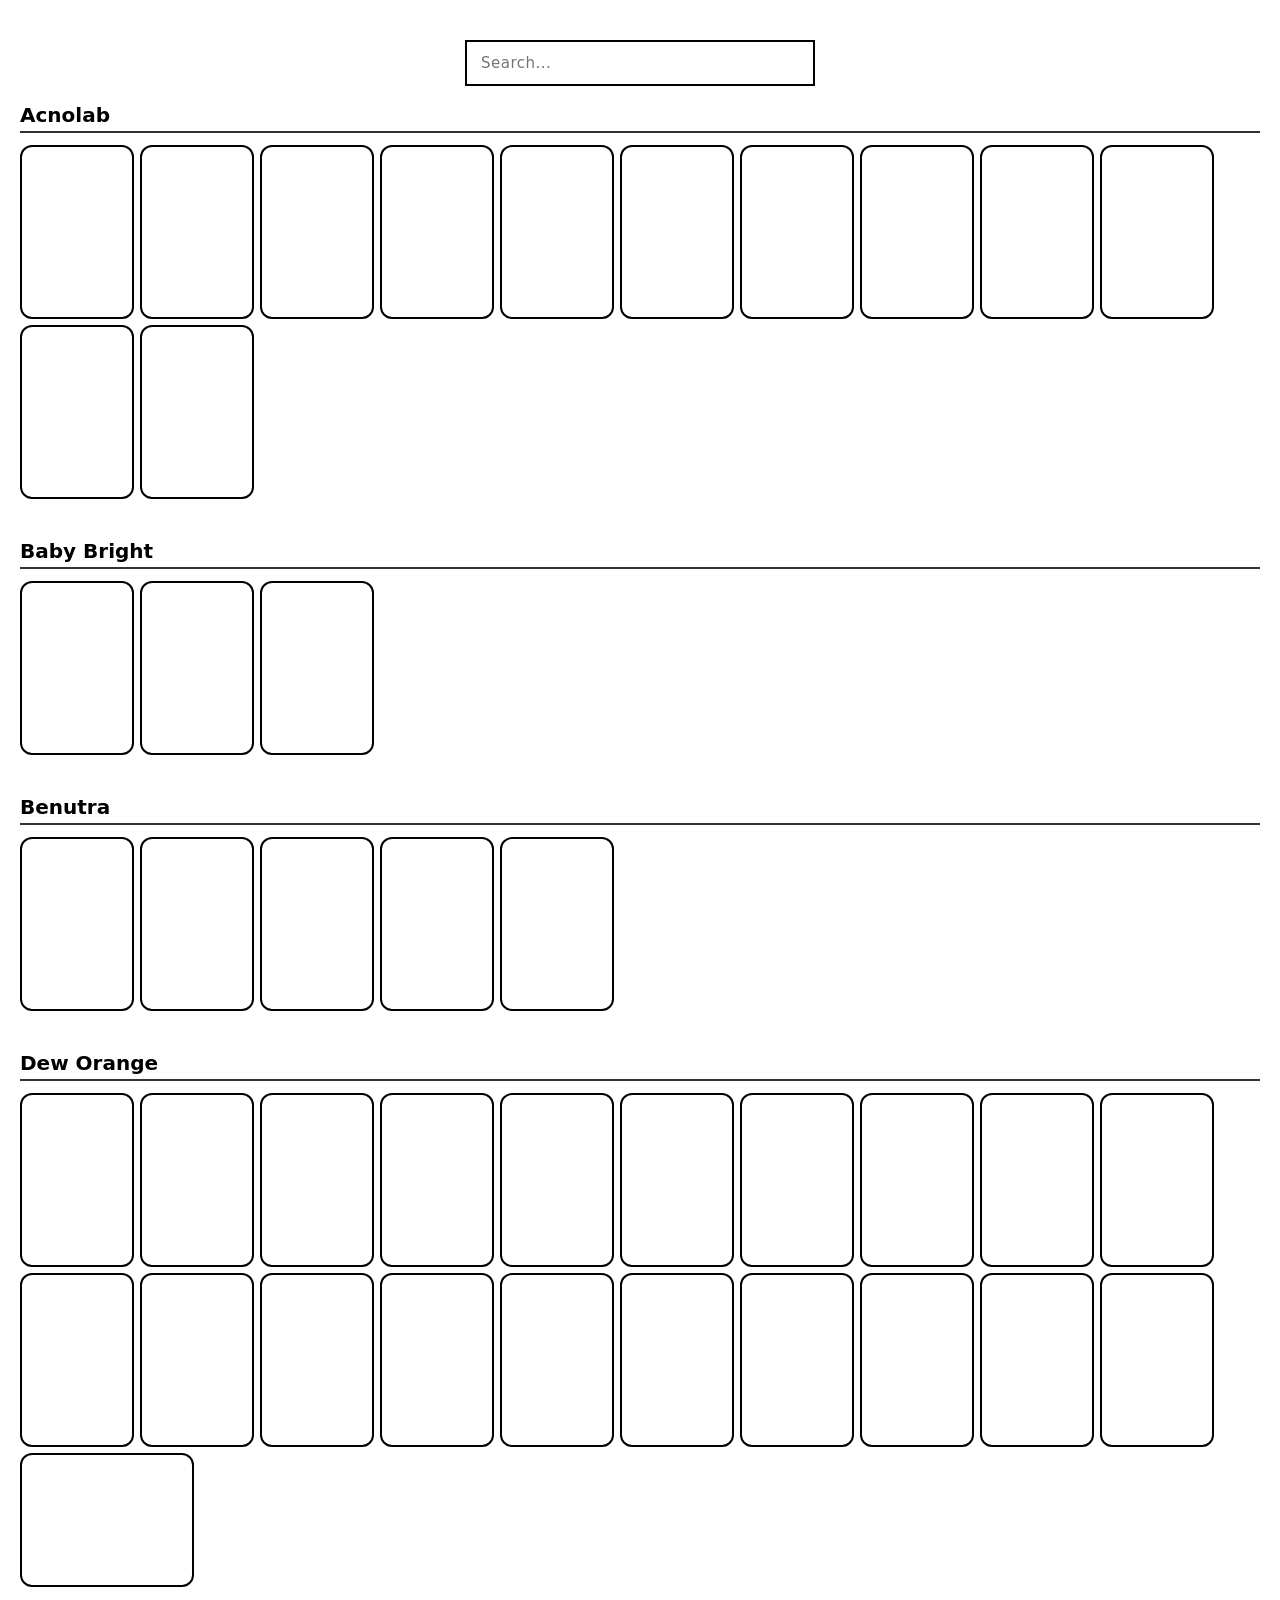
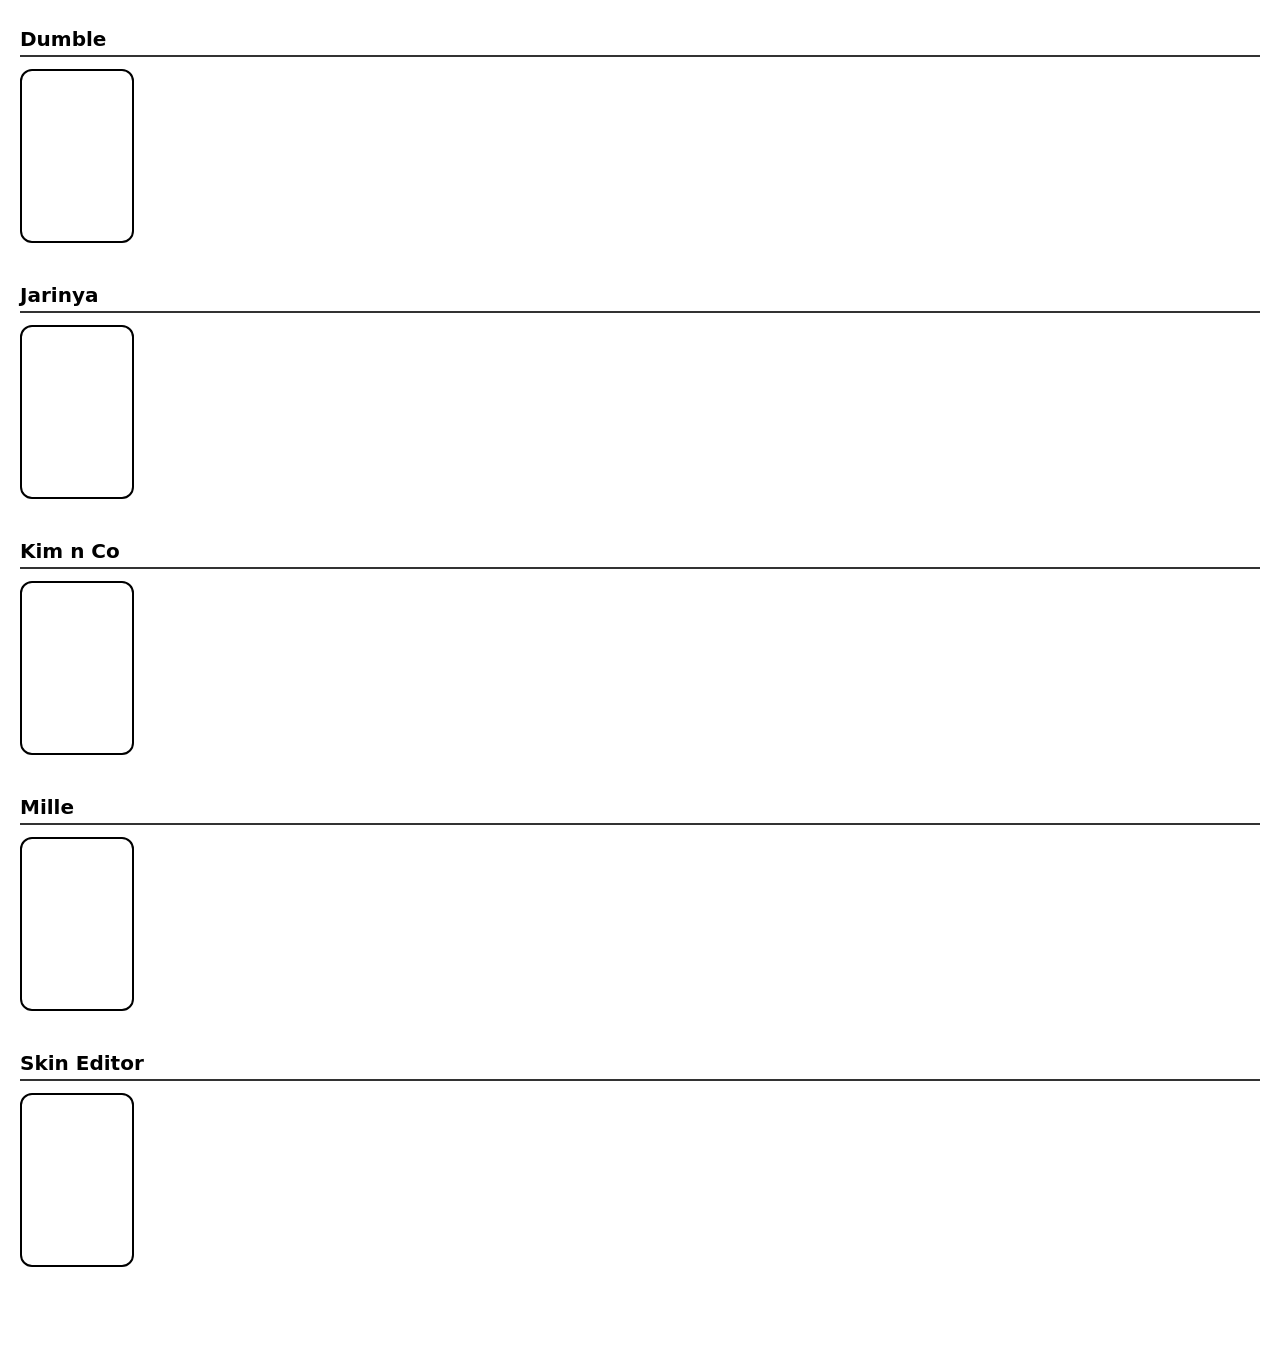
==== brands.html @ 50ba1100 "Add card items for 'Dew Orange' section Added multiple card items for 'Dew Orange' with images and l" ====
<!DOCTYPE html>
<html lang="en">
<head>
    <meta charset="UTF-8">
    <meta name="viewport" content="width=device-width, initial-scale=1.0">
    <title>TTP</title>
    <!-- Link to your CSS file -->
    <link rel="stylesheet" href="./style.css">
</head>
<body>
    <header class="header-bar">    
      <div class="search-container">
        <input type="text" id="searchInput" class="search-bar" placeholder="Search...">
      </div>
    </header>

    <main class="page-container">
        
        <section class="card-group">
            <h2 class="group-title">
              <a href="https://ttpipor.tumblr.com/tagged/acnolab" target="_blank" class="group-link">Acnolab</a>
            </h2>
            <div class="grid-container">
              <a href="https://ttpipor.tumblr.com/tagged/acnolab" target="_top" class="card-item" data-name="Acnolab">
                  <div class="card" style="background-image: url('https://64.media.tumblr.com/ebfcad0c8de34c0b994ad2a5db6b594d/304cda7aecba8dc3-54/s400x600/c268b42607d85beaa08660b9b03664bd68e8150b.jpg');"></div>
              </a>
              <a href="https://ttpipor.tumblr.com/tagged/acnolab" target="_top" class="card-item" data-name="Acnolab">
                  <div class="card" style="background-image: url('https://64.media.tumblr.com/ef15a9c65ea68fa028da71a5df5f0b09/304cda7aecba8dc3-72/s400x600/05c40d70a49bb9d494fc2ab4108e1186d17dc288.jpg');"></div>
              </a>
              <a href="https://ttpipor.tumblr.com/tagged/acnolab" target="_top" class="card-item" data-name="Acnolab">
                  <div class="card" style="background-image: url('https://64.media.tumblr.com/2133bc7bf37a48fc76a73876e7afc098/304cda7aecba8dc3-e5/s400x600/6000e6de5303a6674073919060292f009f09d6d3.jpg');"></div>
              </a>
              <a href="https://ttpipor.tumblr.com/tagged/acnolab" target="_top" class="card-item" data-name="Acnolab">
                  <div class="card" style="background-image: url('https://64.media.tumblr.com/594753b11f6d56507a2bdc8389313351/304cda7aecba8dc3-f9/s400x600/fe2fd9d17e1e88b53f0c6aa2a40774f9c14c138a.jpg');"></div>
              </a>
              <a href="https://ttpipor.tumblr.com/tagged/acnolab" target="_top" class="card-item" data-name="Acnolab">
                  <div class="card" style="background-image: url('https://64.media.tumblr.com/722903c1f0f7112acdd9437f642d902f/304cda7aecba8dc3-1a/s400x600/c322611332ed6cb1b10c5dc5c49ab645a44b319f.jpg');"></div>
              </a>
              <a href="https://ttpipor.tumblr.com/tagged/acnolab" target="_top" class="card-item" data-name="Acnolab">
                  <div class="card" style="background-image: url('https://64.media.tumblr.com/cb434ddec11b3b73188bc2735f50f319/304cda7aecba8dc3-11/s400x600/3bf35974a32a28a5be5b413c425b0a9272f644e1.jpg');"></div>
              </a>
              <a href="https://ttpipor.tumblr.com/tagged/acnolab" target="_top" class="card-item" data-name="Acnolab">
                  <div class="card" style="background-image: url('https://64.media.tumblr.com/94338ba59a7db9292d941303d6ccedd8/304cda7aecba8dc3-74/s400x600/850bb634351cfd83ba65ffb682f3f5ed76e6767e.jpg');"></div>
              </a>
              <a href="https://ttpipor.tumblr.com/tagged/acnolab" target="_top" class="card-item" data-name="Acnolab">
                  <div class="card" style="background-image: url('https://64.media.tumblr.com/ba2af2f57eb68f3d5580b07f7da185e7/304cda7aecba8dc3-22/s400x600/933ee3153d66b3fdd5236ab3f8e18f509e53d96a.jpg');"></div>
              </a>
              <a href="https://ttpipor.tumblr.com/tagged/acnolab" target="_top" class="card-item" data-name="Acnolab">
                  <div class="card" style="background-image: url('https://64.media.tumblr.com/966ee022dedda8db38d1cf284c346891/304cda7aecba8dc3-f7/s400x600/934575f00505cd685882d1ebdccd3439c602e06b.jpg');"></div>
              </a>
              <a href="https://ttpipor.tumblr.com/tagged/acnolab" target="_top" class="card-item" data-name="Acnolab">
                  <div class="card" style="background-image: url('https://64.media.tumblr.com/acf410bbc23f2a37ee6bed79ca6a2565/304cda7aecba8dc3-70/s400x600/7c47690fb9fcb8e96b8886df670386718528c9de.jpg');"></div>
              </a>
              <a href="https://ttpipor.tumblr.com/tagged/acnolab" target="_top" class="card-item" data-name="Acnolab">
                  <div class="card" style="background-image: url('https://64.media.tumblr.com/b733633f2277e0772b2cc7f600aabf83/304cda7aecba8dc3-a6/s400x600/0e43be0b2d07f051bc54496ae0723ec5ab48b10f.jpg');"></div>
              </a>
              <a href="https://ttpipor.tumblr.com/tagged/acnolab" target="_top" class="card-item" data-name="Acnolab">
                  <div class="card" style="background-image: url('');"></div>
              </a>
            </div>
        </section>

      <!-- EVENT B -->
      <section class="card-group">
        <h2 class="group-title">
          <a href="https://ttpipor.tumblr.com/tagged/baby bright" target="_blank" class="group-link">Baby Bright</a>
        </h2>
        <div class="grid-container">
          <a href="https://ttpipor.tumblr.com/tagged/baby bright" target="_top" class="card-item" data-name="Baby Bright">
              <div class="card" style="background-image: url('https://64.media.tumblr.com/53173db4a6f76d0df48d96b22faa7a20/72cd7116d22f4b24-03/s250x400/6295effc76383d588aa8941566d42e71c91c44b2.jpg');"></div>
          </a>
          <a href="https://ttpipor.tumblr.com/tagged/baby bright" target="_top" class="card-item" data-name="Baby Bright">
              <div class="card" style="background-image: url('https://64.media.tumblr.com/35e1ab07178d2b6c82bbdc3dbad17a9c/72cd7116d22f4b24-25/s1280x1920/1bb80eec0c43dddfe28be3527831239e7ca27a7a.jpg');"></div>
          </a>
          <a href="https://ttpipor.tumblr.com/tagged/baby bright" target="_top" class="card-item" data-name="Baby Bright">
              <div class="card" style="background-image: url('https://64.media.tumblr.com/fb0517608cae2a0a63c53b58374fb16c/72cd7116d22f4b24-49/s1280x1920/b4ff5165c3a8c2fb72c855539c5ca1b1bca90340.jpg');"></div>
          </a>
        </div>
      </section>
        
      <section class="card-group">
          <h2 class="group-title">
            <a href="https://ttpipor.tumblr.com/tagged/benutra" target="_blank" class="group-link">Benutra</a>
          </h2>
          <div class="grid-container">
            <a href="https://ttpipor.tumblr.com/tagged/benutra" target="_top" class="card-item" data-name="Benutra">
                <div class="card" style="background-image: url('https://64.media.tumblr.com/9903e29d30ed1a10a43833b13c9169f7/bcba1b144af9df18-a4/s400x600/fb75198157449e827c157300a759af9875992c0e.jpg');"></div>
            </a>
            <a href="https://ttpipor.tumblr.com/tagged/benutra" target="_top" class="card-item" data-name="Benutra">
                <div class="card" style="background-image: url('https://64.media.tumblr.com/c1d7b53f0116e16314779cde8c203fb6/bcba1b144af9df18-48/s400x600/a02cd4f1c3254276ecf7e0947d58465d2bfecd06.jpg');"></div>
            </a>
            <a href="https://ttpipor.tumblr.com/tagged/benutra" target="_top" class="card-item" data-name="Benutra">
                <div class="card" style="background-image: url('https://64.media.tumblr.com/b6e66093dfbf1a77ee3c6aad0a5b1647/bcba1b144af9df18-22/s400x600/5358372677b3554b5506e41306cd247a9af73f0c.jpg');"></div>
            </a>
            <a href="https://ttpipor.tumblr.com/tagged/benutra" target="_top" class="card-item" data-name="Benutra">
                <div class="card" style="background-image: url('https://64.media.tumblr.com/2927f3ad012d8267bff2f37016896f55/bcba1b144af9df18-5c/s400x600/f2ff0684da67ebd008f65262b0791275cbe109d0.jpg');"></div>
            </a>
            <a href="https://ttpipor.tumblr.com/tagged/benutra" target="_top" class="card-item" data-name="Benutra">
                <div class="card" style="background-image: url('https://64.media.tumblr.com/3d227b47cc879ee7ef56f9158e463ca7/bcba1b144af9df18-06/s400x600/f785849308158efe716fecd8a328a3fa19dd75f1.jpg');"></div>
            </a>
          </div>
      </section>

        <section class="card-group">
        <h2 class="group-title">
          <a href="https://ttpipor.tumblr.com/tagged/dew orange" target="_blank" class="group-link">Dew Orange</a>
        </h2>
        <div class="grid-container">
          <a href="https://ttpipor.tumblr.com/tagged/dew orange" target="_top" class="card-item" data-name="Dew Orange">
              <div class="card" style="background-image: url('https://64.media.tumblr.com/5e30865f497b829a4aa1efe037d4c048/c08e0c16215f9c23-9f/s400x600/5e19090ca53a0bd40d0dc42d39914fdfa5f67631.jpg');"></div>
          </a>
          <a href="https://ttpipor.tumblr.com/tagged/dew orange" target="_top" class="card-item" data-name="Dew Orange">
              <div class="card" style="background-image: url('https://64.media.tumblr.com/14ee4971908cdad54693df3f38f4a46d/c08e0c16215f9c23-16/s400x600/c12af9eb8f867241ccef8198c5e81b76ead5efea.jpg');"></div>
          </a>
          <a href="https://ttpipor.tumblr.com/tagged/dew orange" target="_top" class="card-item" data-name="Dew Orange">
              <div class="card" style="background-image: url('https://64.media.tumblr.com/12ab573debb69776482ca5dd4845bfb4/c08e0c16215f9c23-42/s400x600/33547307a0000f886f43466102ada2acad696f19.jpg');"></div>
          </a>
          <a href="https://ttpipor.tumblr.com/tagged/dew orange" target="_top" class="card-item" data-name="Dew Orange">
              <div class="card" style="background-image: url('https://64.media.tumblr.com/67c4019573fae70688f15e152001b6dd/c08e0c16215f9c23-32/s400x600/b2997001281a5de5605900573dc50ac2a7e009ac.jpg');"></div>
          </a>
          <a href="https://ttpipor.tumblr.com/tagged/dew orange" target="_top" class="card-item" data-name="Dew Orange">
              <div class="card" style="background-image: url('https://64.media.tumblr.com/bb38a426eab61c0164954db86aa8be3e/c08e0c16215f9c23-f8/s4000x600/318109baa5cd3c31da3539467e4ee5d422b00823.jpg');"></div>
          </a>
          <a href="https://ttpipor.tumblr.com/tagged/dew orange" target="_top" class="card-item" data-name="Dew Orange">
              <div class="card" style="background-image: url('https://64.media.tumblr.com/e27d67654318bffa97d5f4e3fb96e0bb/9ae672f547c98775-23/s400x600/ce50b9af1f879e18c77d176c30889fd27157c826.jpg');"></div>
          </a>
          <a href="https://ttpipor.tumblr.com/tagged/dew orange" target="_top" class="card-item" data-name="Dew Orange">
              <div class="card" style="background-image: url('https://64.media.tumblr.com/f3b263aa7ddf20a9aea5f079149928ae/9ae672f547c98775-38/s400x600/18bfff8759a03cb3de428950c2da91a61c9fa322.jpg');"></div>
          </a>
          <a href="https://ttpipor.tumblr.com/tagged/dew orange" target="_top" class="card-item" data-name="Dew Orange">
              <div class="card" style="background-image: url('https://64.media.tumblr.com/f5846daacbefec309bb4437dc98b2a9e/9ae672f547c98775-ec/s400x600/334bdf4a55951d67c0a1cf53ddc4450f444c75cc.jpg');"></div>
          </a>
          <a href="https://ttpipor.tumblr.com/tagged/dew orange" target="_top" class="card-item" data-name="Dew Orange">
              <div class="card" style="background-image: url('https://64.media.tumblr.com/f6c28fa3710bab8e9860e4526370fecc/9ae672f547c98775-12/s400x600/ae354fd74687b74735e51c07669b6915075149d7.jpg');"></div>
          </a>
          <a href="https://ttpipor.tumblr.com/tagged/dew orange" target="_top" class="card-item" data-name="Dew Orange">
              <div class="card" style="background-image: url('https://64.media.tumblr.com/d944d529cc0a464ebcd5cdcae4c0e0dc/9ae672f547c98775-71/s400x600/1a93a62fd639b0e196f2520aae90c58b2d6b80ae.jpg');"></div>
          </a>
          <a href="https://ttpipor.tumblr.com/tagged/dew orange" target="_top" class="card-item" data-name="Dew Orange">
              <div class="card" style="background-image: url('https://64.media.tumblr.com/136c6b396cb0f02317d19660f3bc6f26/9ae672f547c98775-aa/s400x600/a90867838d95156718370c0d0033ec0476befd72.jpg');"></div>
          </a>
          <a href="https://ttpipor.tumblr.com/tagged/dew orange" target="_top" class="card-item" data-name="Dew Orange">
              <div class="card" style="background-image: url('https://64.media.tumblr.com/62e3f96a80c928998aae726736923b38/67b55b9d72c5b451-92/s400x600/13cb2f494b1617cd5c0cebcba5ee556e2cc87173.jpg');"></div>
          </a>
          <a href="https://ttpipor.tumblr.com/tagged/dew orange" target="_top" class="card-item" data-name="Dew Orange">
              <div class="card" style="background-image: url('https://64.media.tumblr.com/f5d8fe1984500840786eecd9ea5b874d/67b55b9d72c5b451-98/s400x600/93d00b43c5415110ab8b05d173763362120abee9.jpg');"></div>
          </a>
          <a href="https://ttpipor.tumblr.com/tagged/dew orange" target="_top" class="card-item" data-name="Dew Orange">
              <div class="card" style="background-image: url('https://64.media.tumblr.com/d10ae776b03ef33cc8eabf643d336b28/67b55b9d72c5b451-6f/s400x600/b82d692b159e0c17090aa98a187baafb11556ad7.jpg');"></div>
          </a>
          <a href="https://ttpipor.tumblr.com/tagged/dew orange" target="_top" class="card-item" data-name="Dew Orange">
              <div class="card" style="background-image: url('https://64.media.tumblr.com/ba93c7f8d7a0e36a26a82ba82330eb9c/67b55b9d72c5b451-6a/s400x600/c89435c3cc1e254afbae63e0944eefb1d30d4b44.jpg');"></div>
          </a>
          <a href="https://ttpipor.tumblr.com/tagged/dew orange" target="_top" class="card-item" data-name="Dew Orange">
              <div class="card" style="background-image: url('https://64.media.tumblr.com/9c5ed91c3729889440f1edbefa4a9bf1/67b55b9d72c5b451-00/s400x600/a8df0575dd6c6bcf2efdc4443379b7b834cd737c.jpg');"></div>
          </a>
          <a href="https://ttpipor.tumblr.com/tagged/dew orange" target="_top" class="card-item" data-name="Dew Orange">
              <div class="card" style="background-image: url('https://64.media.tumblr.com/b0e567645e1d3126802b1b66b7c77e73/67b55b9d72c5b451-20/s400x600/544d9a0d2b7494cef8c8d6c4c90e67e8dd96dfee.jpg');"></div>
          </a>
          <a href="https://ttpipor.tumblr.com/tagged/dew orange" target="_top" class="card-item" data-name="Dew Orange">
              <div class="card" style="background-image: url('https://64.media.tumblr.com/be3a03659e612934e0e73b34a8068779/67b55b9d72c5b451-4e/s400x600/9d14111ea31e764e382e9c51515cfd76a7ecb705.jpg');"></div>
          </a>
          <a href="https://ttpipor.tumblr.com/tagged/dew orange" target="_top" class="card-item" data-name="Dew Orange">
              <div class="card" style="background-image: url('https://64.media.tumblr.com/32eb0c3a2c2df3dbc5493836eab72390/67b55b9d72c5b451-77/s400x600/7675789f99f5d4bbef0aa5cd4fd31c8aa4462ee7.jpg');"></div>
          </a>
          <a href="https://ttpipor.tumblr.com/tagged/dew orange" target="_top" class="card-item" data-name="Dew Orange">
              <div class="card" style="background-image: url('https://64.media.tumblr.com/c84e6c85e3d9d95125b9c09798ac515d/67b55b9d72c5b451-86/s400x600/317e35e567b2cf64cad2c2a4df3574a9ee531dc8.jpg');"></div>
          </a>
          <a href="https://ttpipor.tumblr.com/tagged/dew orange" target="_top" class="card-item" data-name="Dew Orange">
              <div class="pola" style="background-image: url('https://64.media.tumblr.com/b8aedca8d3fe5eda9b595fbb633693a6/67b55b9d72c5b451-3b/s1280x1920/f779370c9daa78bd7ef3d0e9e6c69622d6aca4a4.jpg');"></div>
          </a>
        </div>
      </section>

        <section class="card-group">
            <h2 class="group-title">
              <a href="https://ttpipor.tumblr.com/tagged/dumble" target="_blank" class="group-link">Dumble</a>
            </h2>
            <div class="grid-container">
              <a href="https://ttpipor.tumblr.com/tagged/dumble" target="_top" class="card-item" data-name="Dumble">
                  <div class="card" style="background-image: url('');"></div>
              </a>
            </div>
        </section>

        <section class="card-group">
            <h2 class="group-title">
              <a href="https://ttpipor.tumblr.com/tagged/jarinya" target="_blank" class="group-link">Jarinya</a>
            </h2>
            <div class="grid-container">
              <a href="https://ttpipor.tumblr.com/tagged/jarinya" target="_top" class="card-item" data-name="Jarinya">
                  <div class="card" style="background-image: url('');"></div>
              </a>
            </div>
        </section>

        <section class="card-group">
            <h2 class="group-title">
              <a href="https://ttpipor.tumblr.com/tagged/kim n co" target="_blank" class="group-link">Kim n Co</a>
            </h2>
            <div class="grid-container">
              <a href="https://ttpipor.tumblr.com/tagged/kim n co" target="_top" class="card-item" data-name="Kim n Co">
                  <div class="card" style="background-image: url('');"></div>
              </a>
            </div>
        </section>
        
        <section class="card-group">
            <h2 class="group-title">
              <a href="https://ttpipor.tumblr.com/tagged/mille" target="_blank" class="group-link">Mille</a>
            </h2>
            <div class="grid-container">
              <a href="https://ttpipor.tumblr.com/tagged/mille" target="_top" class="card-item" data-name="Mille">
                  <div class="card" style="background-image: url('');"></div>
              </a>
            </div>
        </section>
        
        <section class="card-group">
            <h2 class="group-title">
              <a href="https://ttpipor.tumblr.com/tagged/skin editor" target="_blank" class="group-link">Skin Editor</a>
            </h2>
            <div class="grid-container">
              <a href="https://ttpipor.tumblr.com/tagged/skin editor" target="_top" class="card-item" data-name="Skin Editor">
                  <div class="card" style="background-image: url('');"></div>
              </a>
            </div>
        </section>
        
        
    </main>
    <script src="./script.js"></script>
    <div id="imageModal" class="modal">
      <span class="close-btn">&times;</span>
      <img class="modal-content" id="fullImage" alt="Full view">
    </div>
</body>
</html>
---- style.css ----
body {
    background-color: #ffffff;
    color: #000000;
    font-family: system-ui, -apple-system, BlinkMacSystemFont, "Segoe UI", Roboto, sans-serif;
    margin: 0;
    padding: 40px 20px;
    display: flex;
    flex-direction: column;
    align-items: center;
    -webkit-font-smoothing: antialiased;
}

.search-container {
    display: flex;
    justify-content: center; /* Centers the search bar horizontally */
    width: 100%;
}

.search-bar {
    width: 350px;
    padding: 12px 14px;
    font-size: 15px;
    font-family: inherit;
    border: 2px solid #000000; 
    outline: none;
    background: transparent;
    box-sizing: border-box;
    letter-spacing: 0.5px;
}

.grid-container {
  display: flex;
  flex-wrap: wrap; /* Allows cards to wrap to a 2nd row if they exceed width */
  gap: 6px;       /* Gap between individual cards */
}

.card-item {
    display: flex;
    flex-direction: column;
    align-items: center;
    text-decoration: none;
    color: #000000;
    transition: transform 0.2s ease;
}

.card-item:hover {
    transform: translateY(-4px); 
}

.card {
  width: 110px;          /* Adjust card width as needed */
  height: 170px;         /* Adjust card height as needed */
  background-size: cover;
  background-position: center;
  border-radius: 12px;
  border: 2px solid #000;
}

.pola {
  width: 170px;          /* Adjust card width as needed */
  height: 130px;         /* Adjust card height as needed */
  background-size: cover;
  background-position: center;
  border-radius: 12px;
  border: 2px solid #000;
}

.card-text {
    margin-top: 12px;
    font-size: 14px;
    font-weight: 500;
    text-align: center;
    word-break: break-word;
    line-height: 1.4;
}
.card-group {
  margin-bottom: 40px;
}

/* Group Header Style */
.group-title {
  font-size: 1.25rem;
  font-weight: bold;
  margin-bottom: 12px;
  border-bottom: 2px solid #333;
  padding-bottom: 4px;
}

.group-link {
  color: inherit;         /* Uses the same color as the h2 */
  text-decoration: none;  /* Removes the default underline */
}

/* Optional: Add hover feedback */
.group-link:hover {
  text-decoration: underline;
  opacity: 0.8;
}

/* Container holding all groups side-by-side */
.horizontal-scroll-container {
  display: flex; /* Enables left-to-right flow */
  flex-direction: row;
  gap: 32px; /* Space between each section */
  overflow-x: auto; /* Enables horizontal scrolling if content overflows */
  padding-bottom: 16px; /* Space for scrollbar */
}

.modal {
  display: none; /* Hidden by default */
  position: fixed;
  z-index: 1000;
  left: 0;
  top: 0;
  width: 100%;
  height: 100%;
  background-color: rgba(0, 0, 0, 0.85); /* Dark transparent background */
  align-items: center;
  justify-content: center;
}

/* Full resolution image styling */
.modal-content {
  max-width: 90%;
  max-height: 90%;
  border-radius: 8px;
  box-shadow: 0 4px 20px rgba(0, 0, 0, 0.5);
  object-fit: contain;
}

/* Close (X) button */
.close-btn {
  position: absolute;
  top: 20px;
  right: 35px;
  color: #fff;
  font-size: 40px;
  font-weight: bold;
  cursor: pointer;
  user-select: none;
}

.close-btn:hover {
  color: #bbb;
}

/* Container stacking links on top and search bar below */
.header-container {
  display: flex;
  flex-direction: column;
  width: 100%;
  margin-bottom: 30px;
}

/* Top Row: Links aligned to the left */
.nav-links {
  display: flex;
  gap: 24px;          /* Space between BRANDS and MAGAZINE */
  margin-bottom: 16px; /* Spacing between the links and search bar */
}

.nav-item {
  font-family: sans-serif;
  font-size: 14px;
  font-weight: 700;
  text-transform: uppercase;
  color: #000;
  text-decoration: none;
}

.nav-item:hover {
  text-decoration: underline;
}
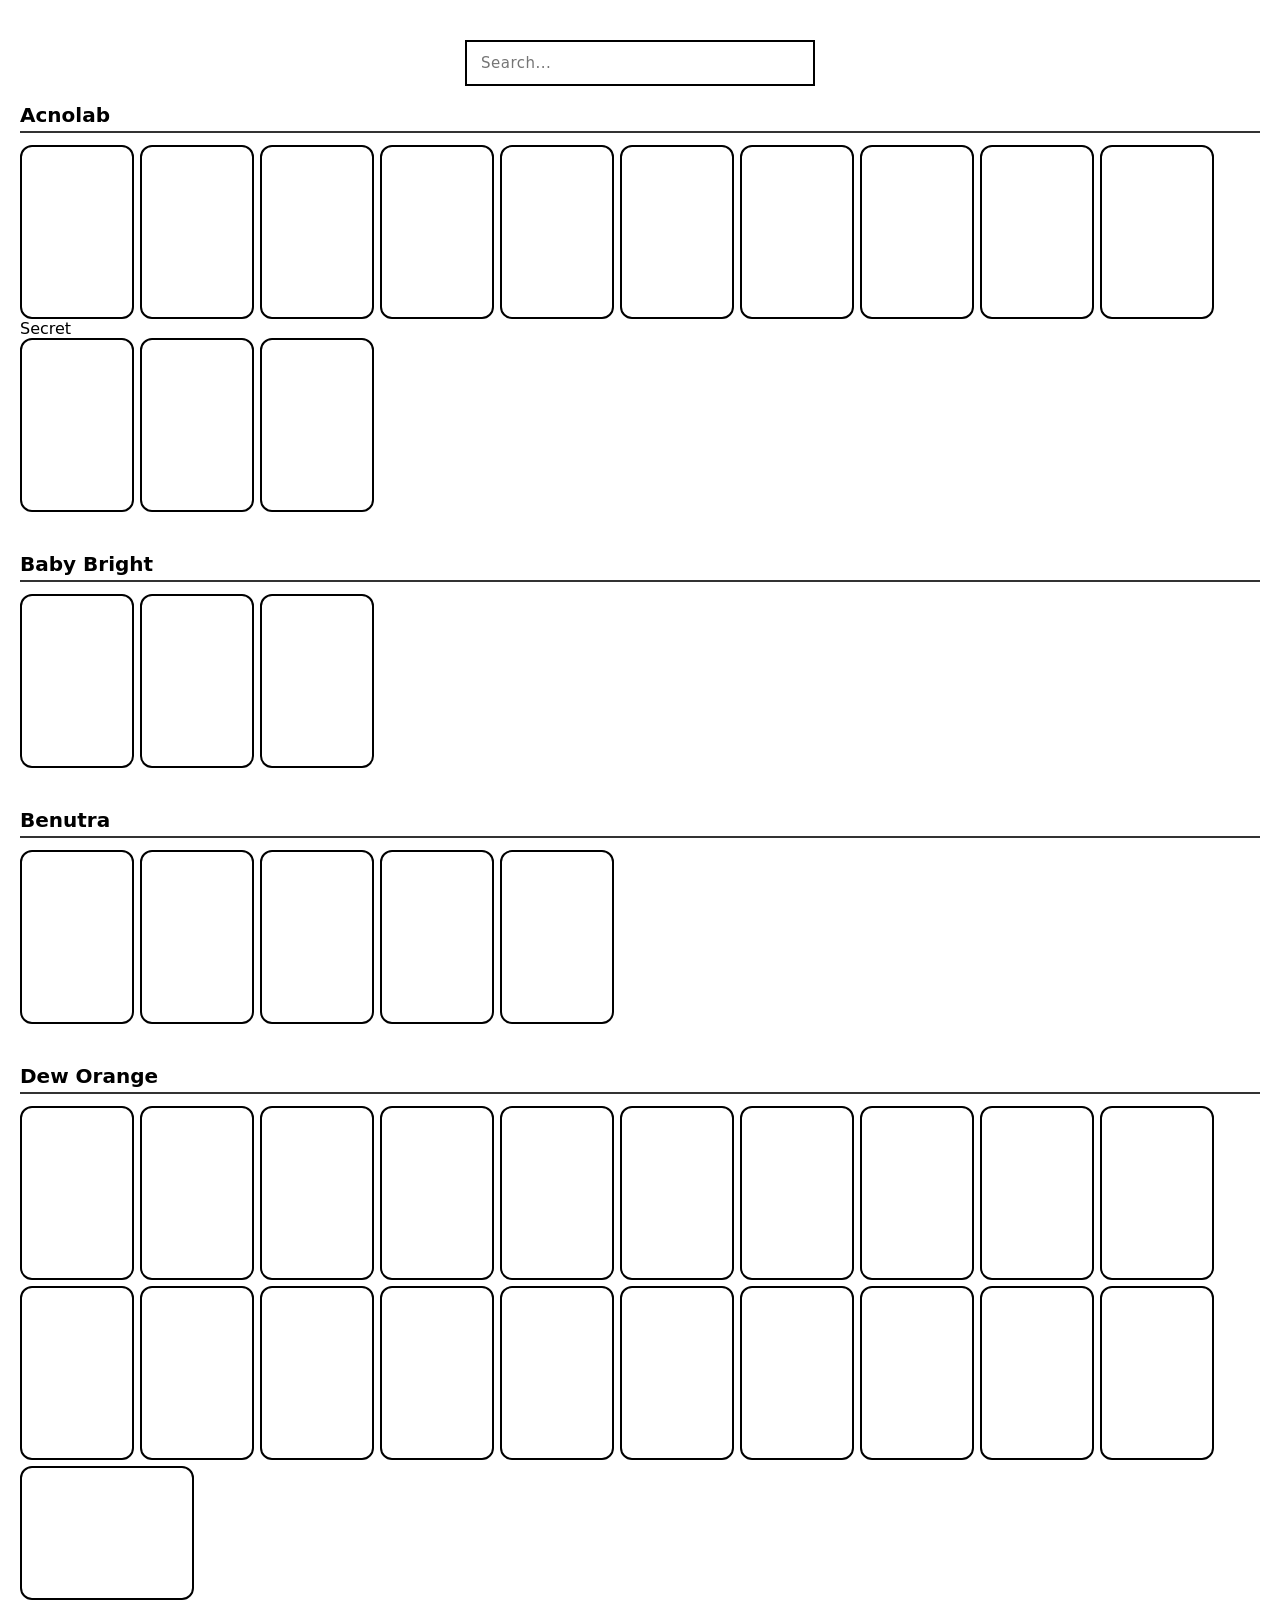
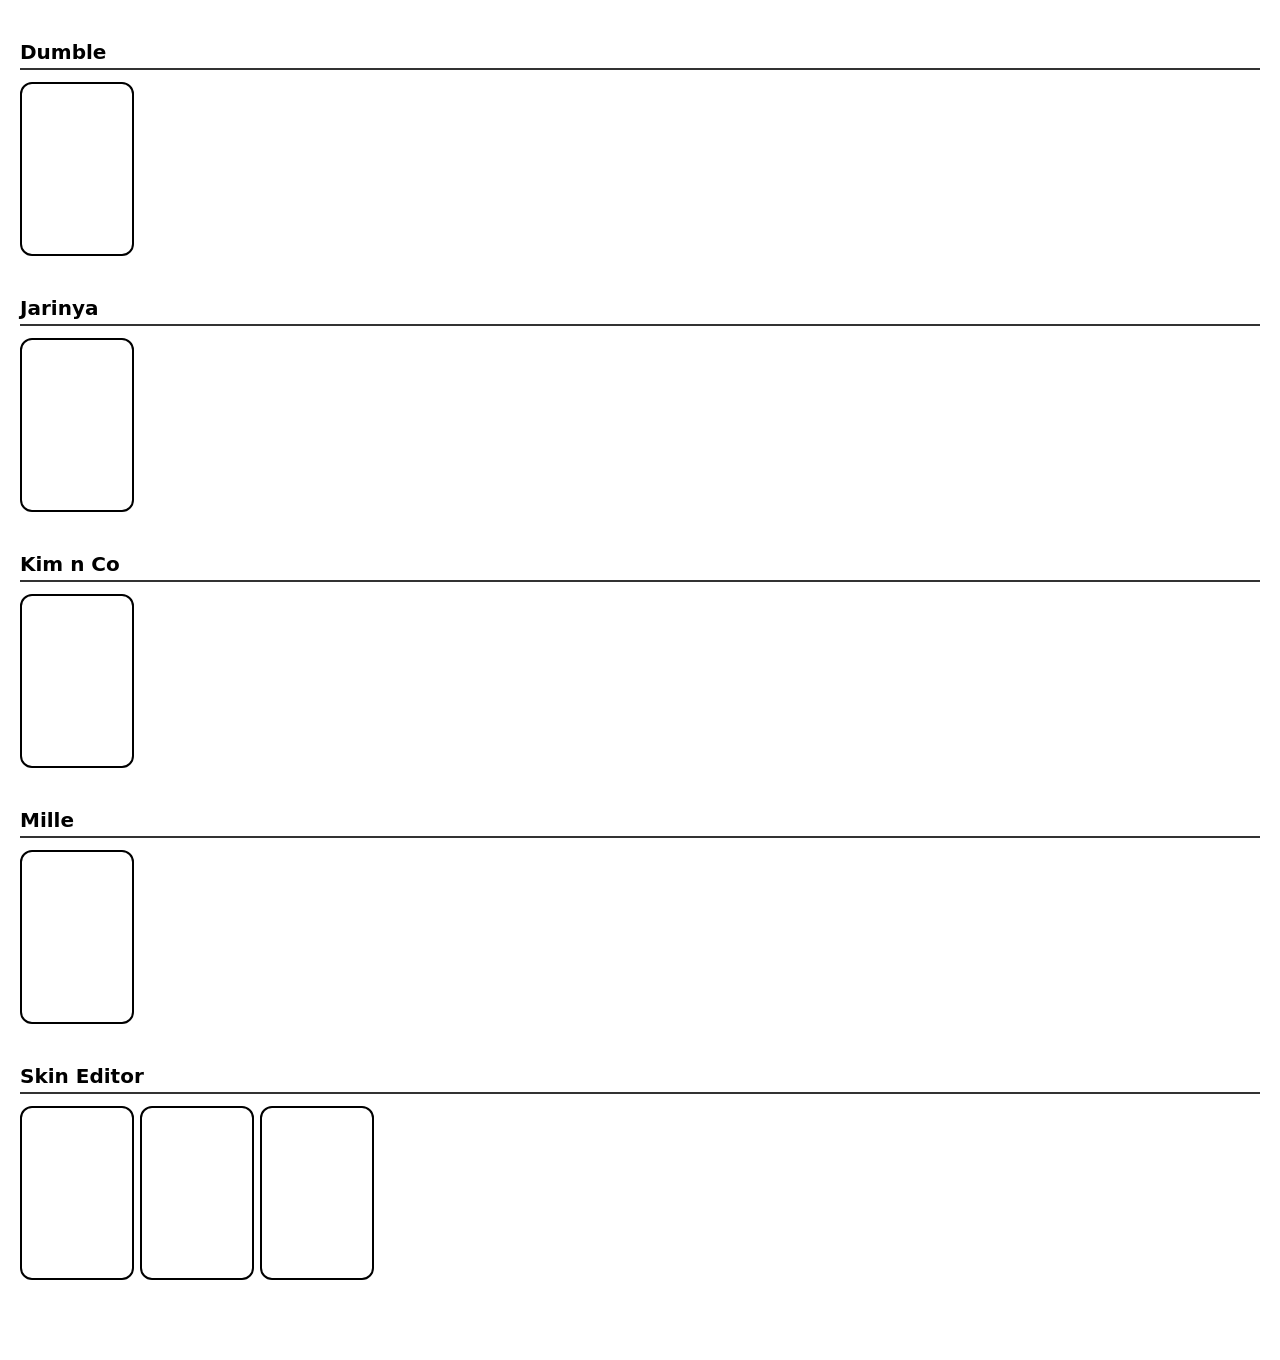
==== commit bba54ef7: "Update brands.html with new card images Added new card items with background images for Acnolab and " ====
--- a/brands.html
+++ b/brands.html
@@ -51,8 +51,15 @@
               <a href="https://ttpipor.tumblr.com/tagged/acnolab" target="_top" class="card-item" data-name="Acnolab">
                   <div class="card" style="background-image: url('https://64.media.tumblr.com/acf410bbc23f2a37ee6bed79ca6a2565/304cda7aecba8dc3-70/s400x600/7c47690fb9fcb8e96b8886df670386718528c9de.jpg');"></div>
               </a>
+            </div>
+
+            Secret
+            <div class="grid-container">
               <a href="https://ttpipor.tumblr.com/tagged/acnolab" target="_top" class="card-item" data-name="Acnolab">
                   <div class="card" style="background-image: url('https://64.media.tumblr.com/b733633f2277e0772b2cc7f600aabf83/304cda7aecba8dc3-a6/s400x600/0e43be0b2d07f051bc54496ae0723ec5ab48b10f.jpg');"></div>
+              </a>
+              <a href="https://ttpipor.tumblr.com/tagged/acnolab" target="_top" class="card-item" data-name="Acnolab">
+                  <div class="card" style="background-image: url('https://64.media.tumblr.com/a66cf244fc3e014352ca0a2c6d3300c2/304cda7aecba8dc3-b2/s400x600/48785968a68174bd5e25bb5bb4b54672924acefa.jpg');"></div>
               </a>
               <a href="https://ttpipor.tumblr.com/tagged/acnolab" target="_top" class="card-item" data-name="Acnolab">
                   <div class="card" style="background-image: url('');"></div>
@@ -221,8 +228,15 @@
               <a href="https://ttpipor.tumblr.com/tagged/skin editor" target="_blank" class="group-link">Skin Editor</a>
             </h2>
             <div class="grid-container">
+              <!-- Sea You Trip -->
               <a href="https://ttpipor.tumblr.com/tagged/skin editor" target="_top" class="card-item" data-name="Skin Editor">
-                  <div class="card" style="background-image: url('');"></div>
+                  <div class="card" style="background-image: url('https://64.media.tumblr.com/0038549280347b152b63ecdd4244ce7d/3d3fe4e36850a28f-c9/s400x600/e8d93d18dfb725a13ae33816637767e494cc1127.jpg');"></div>
+              </a>
+              <a href="https://ttpipor.tumblr.com/tagged/skin editor" target="_top" class="card-item" data-name="Skin Editor">
+                  <div class="card" style="background-image: url('https://64.media.tumblr.com/a3d4b497efa48fc1b5d6e280fe66e05d/3d3fe4e36850a28f-1f/s400x600/dc76485bffaa8a384ef9783507ce985660cb6d23.jpg');"></div>
+              </a>
+              <a href="https://ttpipor.tumblr.com/tagged/skin editor" target="_top" class="card-item" data-name="Skin Editor">
+                  <div class="card" style="background-image: url('https://64.media.tumblr.com/349b1b2c3cb4d46e8e26f5bd18d5297e/3d3fe4e36850a28f-21/s400x600/dce7336101e5cca604cc0a6173b248bc94edb4fe.jpg');"></div>
               </a>
             </div>
         </section>
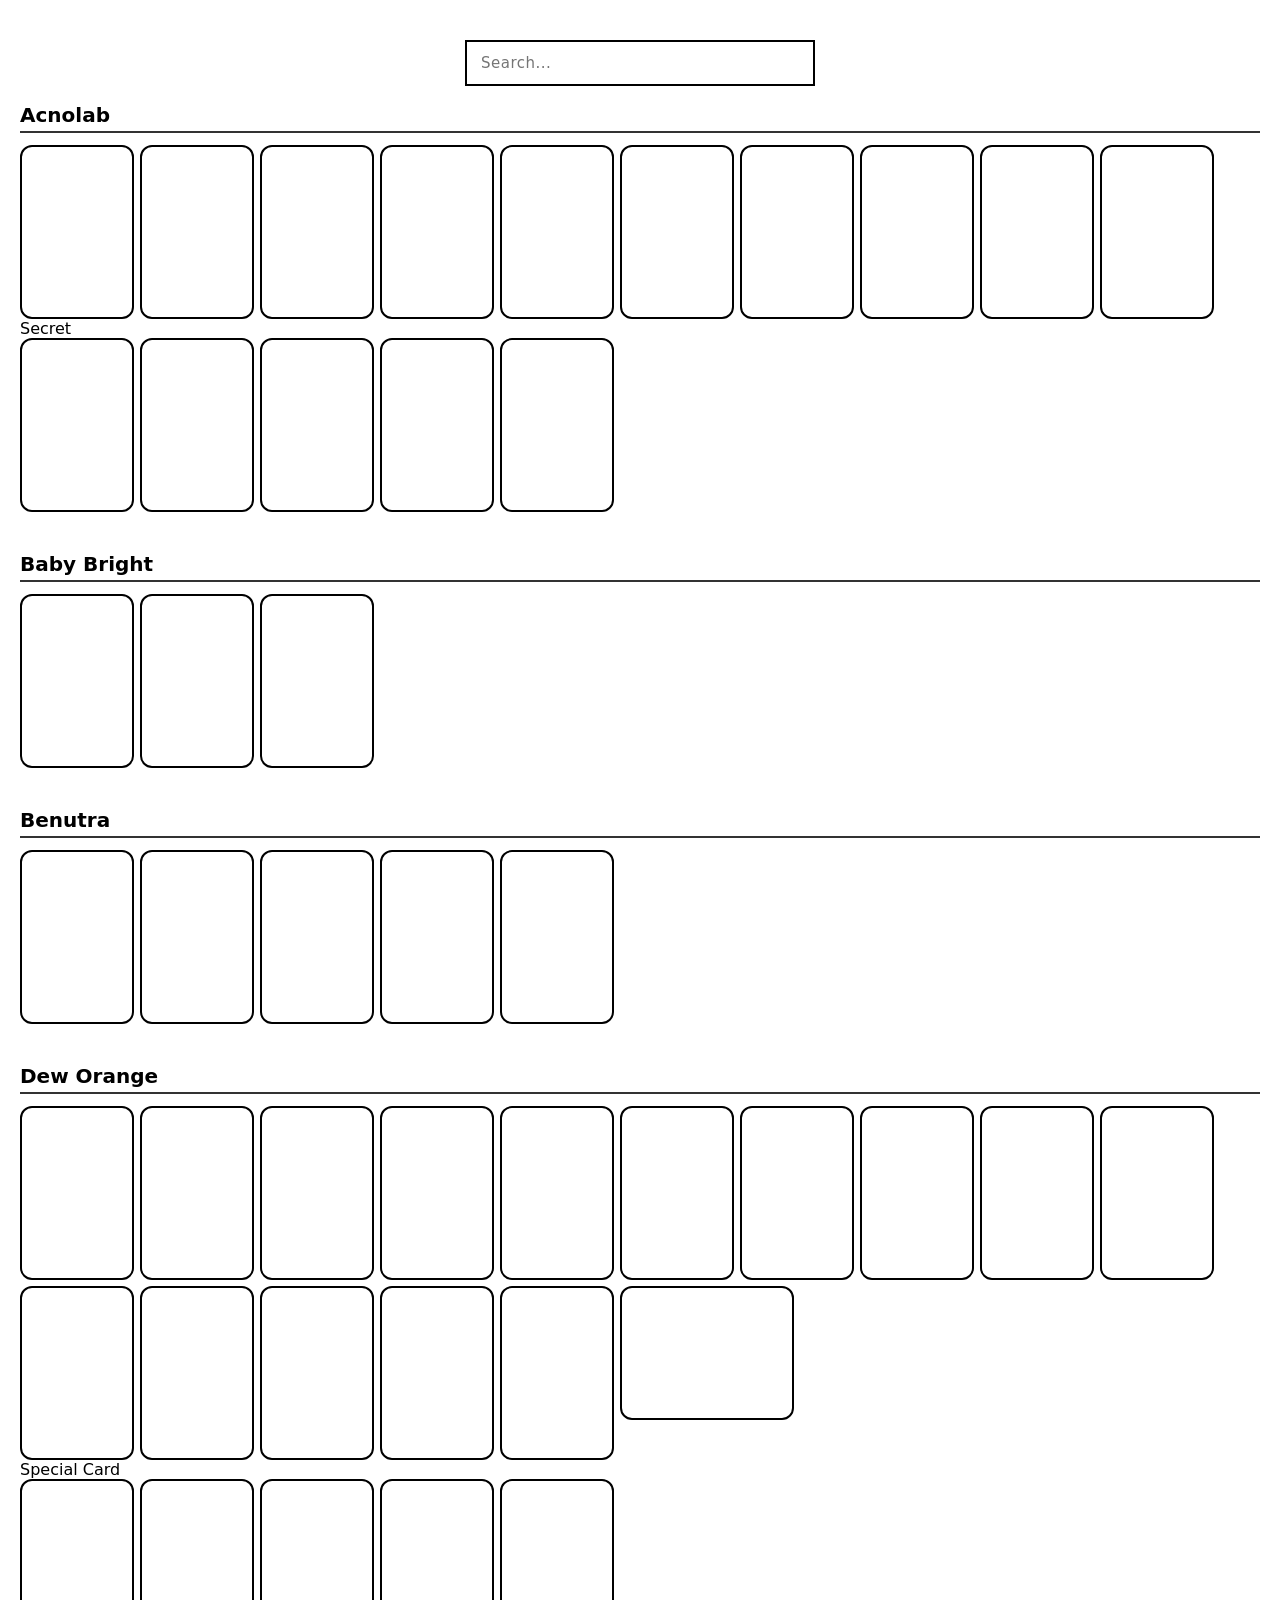
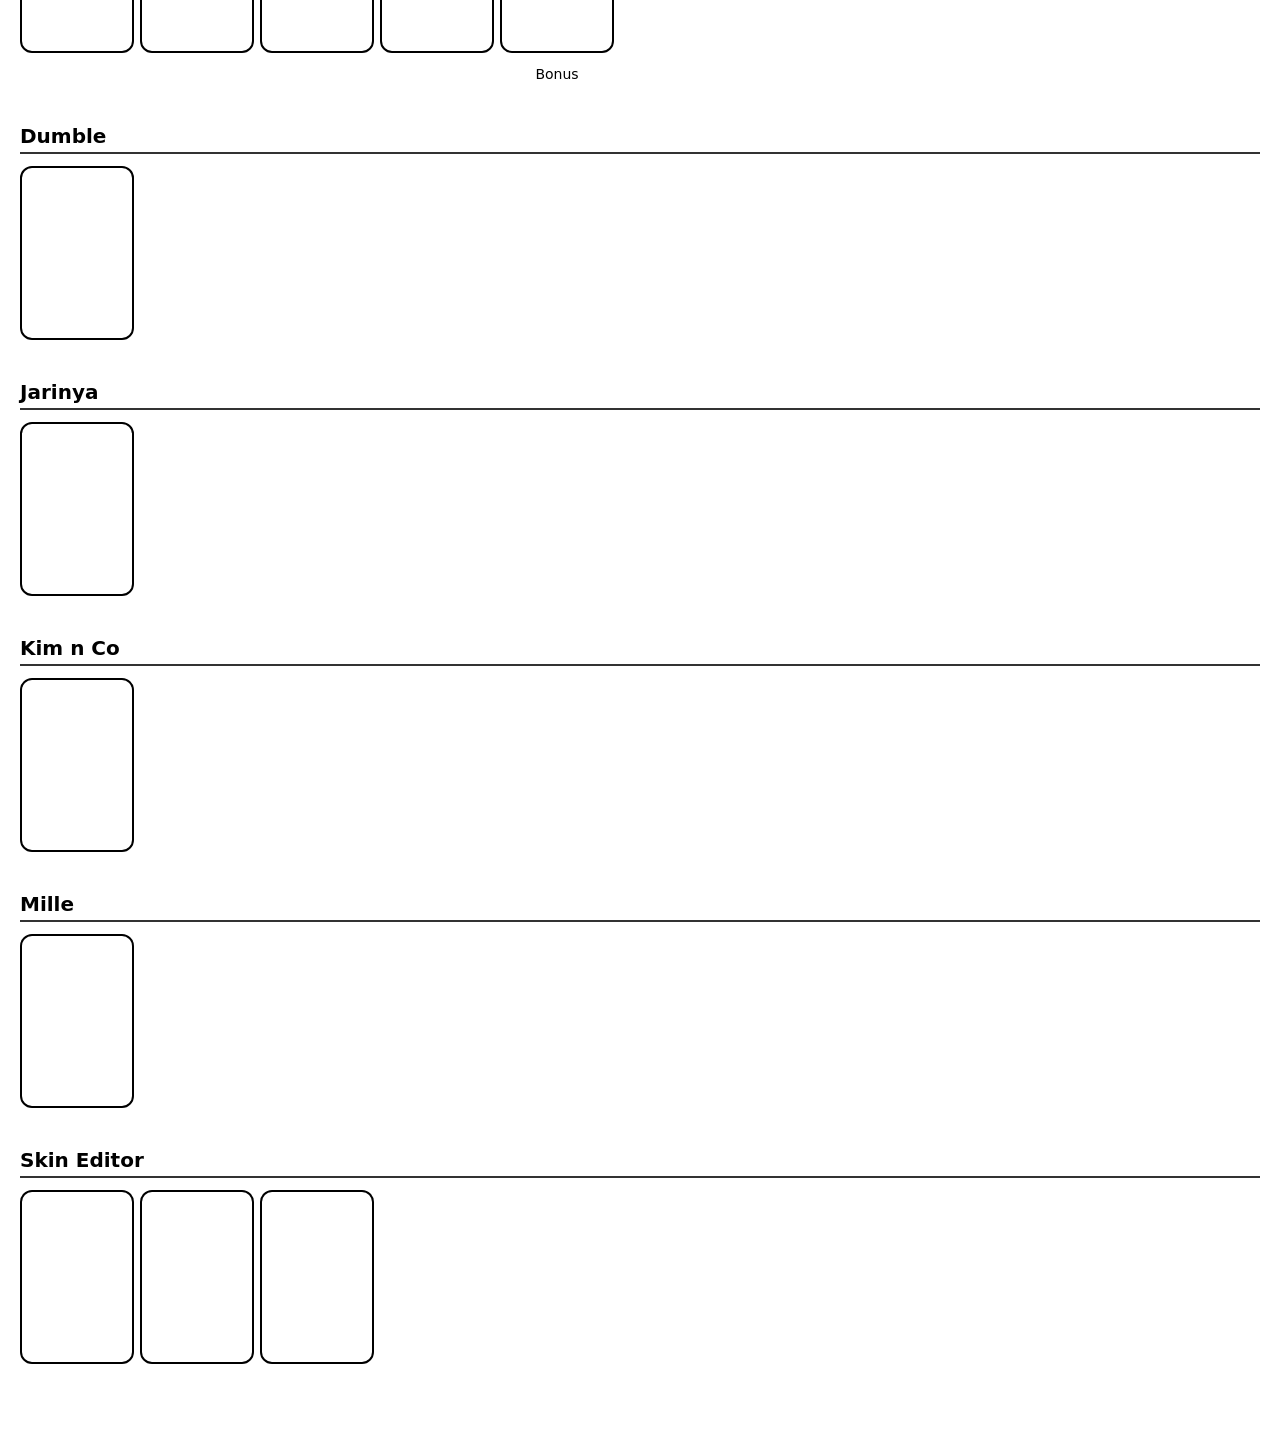
==== commit 5728aae4: "Update card images in brands.html Updated card images for Acnolab and Dew Orange sections in brands." ====
--- a/brands.html
+++ b/brands.html
@@ -62,7 +62,13 @@
                   <div class="card" style="background-image: url('https://64.media.tumblr.com/a66cf244fc3e014352ca0a2c6d3300c2/304cda7aecba8dc3-b2/s400x600/48785968a68174bd5e25bb5bb4b54672924acefa.jpg');"></div>
               </a>
               <a href="https://ttpipor.tumblr.com/tagged/acnolab" target="_top" class="card-item" data-name="Acnolab">
-                  <div class="card" style="background-image: url('');"></div>
+                  <div class="card" style="background-image: url('https://64.media.tumblr.com/f46387e873f8b7888137fbec435480c9/304cda7aecba8dc3-4c/s400x600/5d1970383db2e1ad6c83a56fbe91d1acc74bf12e.jpg');"></div>
+              </a>
+              <a href="https://ttpipor.tumblr.com/tagged/acnolab" target="_top" class="card-item" data-name="Acnolab">
+                  <div class="card" style="background-image: url('https://64.media.tumblr.com/d9a4b7292ebee6b68e9924f60e2b4072/304cda7aecba8dc3-dd/s400x600/c93d13baaa1afa6581c7e5ae05e7e5185158925f.jpg');"></div>
+              </a>
+              <a href="https://ttpipor.tumblr.com/tagged/acnolab" target="_top" class="card-item" data-name="Acnolab">
+                  <div class="card" style="background-image: url('https://64.media.tumblr.com/33061576fadfce9a76ded6eee5b6fd74/304cda7aecba8dc3-f9/s400x600/7c4a87965a08ced88fa3491937f0a9c5b3d0199b.jpg');"></div>
               </a>
             </div>
         </section>
@@ -108,73 +114,78 @@
           </div>
       </section>
 
-        <section class="card-group">
+       <section class="card-group">
         <h2 class="group-title">
           <a href="https://ttpipor.tumblr.com/tagged/dew orange" target="_blank" class="group-link">Dew Orange</a>
         </h2>
         <div class="grid-container">
           <a href="https://ttpipor.tumblr.com/tagged/dew orange" target="_top" class="card-item" data-name="Dew Orange">
+              <div class="card" style="background-image: url('https://64.media.tumblr.com/e27d67654318bffa97d5f4e3fb96e0bb/9ae672f547c98775-23/s400x600/ce50b9af1f879e18c77d176c30889fd27157c826.jpg');"></div>
+          </a>
+          <a href="https://ttpipor.tumblr.com/tagged/dew orange" target="_top" class="card-item" data-name="Dew Orange">
+              <div class="card" style="background-image: url('https://64.media.tumblr.com/f3b263aa7ddf20a9aea5f079149928ae/9ae672f547c98775-38/s400x600/18bfff8759a03cb3de428950c2da91a61c9fa322.jpg');"></div>
+          </a>
+          <a href="https://ttpipor.tumblr.com/tagged/dew orange" target="_top" class="card-item" data-name="Dew Orange">
+              <div class="card" style="background-image: url('https://64.media.tumblr.com/f5846daacbefec309bb4437dc98b2a9e/9ae672f547c98775-ec/s400x600/334bdf4a55951d67c0a1cf53ddc4450f444c75cc.jpg');"></div>
+          </a>
+          <a href="https://ttpipor.tumblr.com/tagged/dew orange" target="_top" class="card-item" data-name="Dew Orange">
+              <div class="card" style="background-image: url('https://64.media.tumblr.com/f6c28fa3710bab8e9860e4526370fecc/9ae672f547c98775-12/s400x600/ae354fd74687b74735e51c07669b6915075149d7.jpg');"></div>
+          </a>
+          <a href="https://ttpipor.tumblr.com/tagged/dew orange" target="_top" class="card-item" data-name="Dew Orange">
+              <div class="card" style="background-image: url('https://64.media.tumblr.com/d944d529cc0a464ebcd5cdcae4c0e0dc/9ae672f547c98775-71/s400x600/1a93a62fd639b0e196f2520aae90c58b2d6b80ae.jpg');"></div>
+          </a>
+          <a href="https://ttpipor.tumblr.com/tagged/dew orange" target="_top" class="card-item" data-name="Dew Orange">
+              <div class="card" style="background-image: url('https://64.media.tumblr.com/136c6b396cb0f02317d19660f3bc6f26/9ae672f547c98775-aa/s400x600/a90867838d95156718370c0d0033ec0476befd72.jpg');"></div>
+          </a>
+          <a href="https://ttpipor.tumblr.com/tagged/dew orange" target="_top" class="card-item" data-name="Dew Orange">
+              <div class="card" style="background-image: url('https://64.media.tumblr.com/62e3f96a80c928998aae726736923b38/67b55b9d72c5b451-92/s400x600/13cb2f494b1617cd5c0cebcba5ee556e2cc87173.jpg');"></div>
+          </a>
+          <a href="https://ttpipor.tumblr.com/tagged/dew orange" target="_top" class="card-item" data-name="Dew Orange">
+              <div class="card" style="background-image: url('https://64.media.tumblr.com/f5d8fe1984500840786eecd9ea5b874d/67b55b9d72c5b451-98/s400x600/93d00b43c5415110ab8b05d173763362120abee9.jpg');"></div>
+          </a>
+          <a href="https://ttpipor.tumblr.com/tagged/dew orange" target="_top" class="card-item" data-name="Dew Orange">
+              <div class="card" style="background-image: url('https://64.media.tumblr.com/d10ae776b03ef33cc8eabf643d336b28/67b55b9d72c5b451-6f/s400x600/b82d692b159e0c17090aa98a187baafb11556ad7.jpg');"></div>
+          </a>
+          <a href="https://ttpipor.tumblr.com/tagged/dew orange" target="_top" class="card-item" data-name="Dew Orange">
+              <div class="card" style="background-image: url('https://64.media.tumblr.com/ba93c7f8d7a0e36a26a82ba82330eb9c/67b55b9d72c5b451-6a/s400x600/c89435c3cc1e254afbae63e0944eefb1d30d4b44.jpg');"></div>
+          </a>
+          <a href="https://ttpipor.tumblr.com/tagged/dew orange" target="_top" class="card-item" data-name="Dew Orange">
+              <div class="card" style="background-image: url('https://64.media.tumblr.com/9c5ed91c3729889440f1edbefa4a9bf1/67b55b9d72c5b451-00/s400x600/a8df0575dd6c6bcf2efdc4443379b7b834cd737c.jpg');"></div>
+          </a>
+          <a href="https://ttpipor.tumblr.com/tagged/dew orange" target="_top" class="card-item" data-name="Dew Orange">
+              <div class="card" style="background-image: url('https://64.media.tumblr.com/b0e567645e1d3126802b1b66b7c77e73/67b55b9d72c5b451-20/s400x600/544d9a0d2b7494cef8c8d6c4c90e67e8dd96dfee.jpg');"></div>
+          </a>
+          <a href="https://ttpipor.tumblr.com/tagged/dew orange" target="_top" class="card-item" data-name="Dew Orange">
+              <div class="card" style="background-image: url('https://64.media.tumblr.com/be3a03659e612934e0e73b34a8068779/67b55b9d72c5b451-4e/s400x600/9d14111ea31e764e382e9c51515cfd76a7ecb705.jpg');"></div>
+          </a>
+          <a href="https://ttpipor.tumblr.com/tagged/dew orange" target="_top" class="card-item" data-name="Dew Orange">
+              <div class="card" style="background-image: url('https://64.media.tumblr.com/32eb0c3a2c2df3dbc5493836eab72390/67b55b9d72c5b451-77/s400x600/7675789f99f5d4bbef0aa5cd4fd31c8aa4462ee7.jpg');"></div>
+          </a>
+          <a href="https://ttpipor.tumblr.com/tagged/dew orange" target="_top" class="card-item" data-name="Dew Orange">
+              <div class="card" style="background-image: url('https://64.media.tumblr.com/c84e6c85e3d9d95125b9c09798ac515d/67b55b9d72c5b451-86/s400x600/317e35e567b2cf64cad2c2a4df3574a9ee531dc8.jpg');"></div>
+          </a>
+          <a href="https://ttpipor.tumblr.com/tagged/dew orange" target="_top" class="card-item" data-name="Dew Orange">
+              <div class="pola" style="background-image: url('https://64.media.tumblr.com/b8aedca8d3fe5eda9b595fbb633693a6/67b55b9d72c5b451-3b/s1280x1920/f779370c9daa78bd7ef3d0e9e6c69622d6aca4a4.jpg');"></div>
+          </a>
+        </div>
+
+        Special Card
+        <div class="grid-container">
+          <a href="https://ttpipor.tumblr.com/tagged/dew orange" target="_top" class="card-item" data-name="Dew Orange">
+              <div class="card" style="background-image: url('https://64.media.tumblr.com/67c4019573fae70688f15e152001b6dd/c08e0c16215f9c23-32/s400x600/b2997001281a5de5605900573dc50ac2a7e009ac.jpg');"></div>
+          </a>
+          <a href="https://ttpipor.tumblr.com/tagged/dew orange" target="_top" class="card-item" data-name="Dew Orange">
+              <div class="card" style="background-image: url('https://64.media.tumblr.com/bb38a426eab61c0164954db86aa8be3e/c08e0c16215f9c23-f8/s4000x600/318109baa5cd3c31da3539467e4ee5d422b00823.jpg');"></div>
+          </a>
+          <a href="https://ttpipor.tumblr.com/tagged/dew orange" target="_top" class="card-item" data-name="Dew Orange">
               <div class="card" style="background-image: url('https://64.media.tumblr.com/5e30865f497b829a4aa1efe037d4c048/c08e0c16215f9c23-9f/s400x600/5e19090ca53a0bd40d0dc42d39914fdfa5f67631.jpg');"></div>
           </a>
           <a href="https://ttpipor.tumblr.com/tagged/dew orange" target="_top" class="card-item" data-name="Dew Orange">
               <div class="card" style="background-image: url('https://64.media.tumblr.com/14ee4971908cdad54693df3f38f4a46d/c08e0c16215f9c23-16/s400x600/c12af9eb8f867241ccef8198c5e81b76ead5efea.jpg');"></div>
           </a>
-          <a href="https://ttpipor.tumblr.com/tagged/dew orange" target="_top" class="card-item" data-name="Dew Orange">
+          <a href="#" class="card-item" data-name="Dew Orange">
               <div class="card" style="background-image: url('https://64.media.tumblr.com/12ab573debb69776482ca5dd4845bfb4/c08e0c16215f9c23-42/s400x600/33547307a0000f886f43466102ada2acad696f19.jpg');"></div>
-          </a>
-          <a href="https://ttpipor.tumblr.com/tagged/dew orange" target="_top" class="card-item" data-name="Dew Orange">
-              <div class="card" style="background-image: url('https://64.media.tumblr.com/67c4019573fae70688f15e152001b6dd/c08e0c16215f9c23-32/s400x600/b2997001281a5de5605900573dc50ac2a7e009ac.jpg');"></div>
-          </a>
-          <a href="https://ttpipor.tumblr.com/tagged/dew orange" target="_top" class="card-item" data-name="Dew Orange">
-              <div class="card" style="background-image: url('https://64.media.tumblr.com/bb38a426eab61c0164954db86aa8be3e/c08e0c16215f9c23-f8/s4000x600/318109baa5cd3c31da3539467e4ee5d422b00823.jpg');"></div>
-          </a>
-          <a href="https://ttpipor.tumblr.com/tagged/dew orange" target="_top" class="card-item" data-name="Dew Orange">
-              <div class="card" style="background-image: url('https://64.media.tumblr.com/e27d67654318bffa97d5f4e3fb96e0bb/9ae672f547c98775-23/s400x600/ce50b9af1f879e18c77d176c30889fd27157c826.jpg');"></div>
-          </a>
-          <a href="https://ttpipor.tumblr.com/tagged/dew orange" target="_top" class="card-item" data-name="Dew Orange">
-              <div class="card" style="background-image: url('https://64.media.tumblr.com/f3b263aa7ddf20a9aea5f079149928ae/9ae672f547c98775-38/s400x600/18bfff8759a03cb3de428950c2da91a61c9fa322.jpg');"></div>
-          </a>
-          <a href="https://ttpipor.tumblr.com/tagged/dew orange" target="_top" class="card-item" data-name="Dew Orange">
-              <div class="card" style="background-image: url('https://64.media.tumblr.com/f5846daacbefec309bb4437dc98b2a9e/9ae672f547c98775-ec/s400x600/334bdf4a55951d67c0a1cf53ddc4450f444c75cc.jpg');"></div>
-          </a>
-          <a href="https://ttpipor.tumblr.com/tagged/dew orange" target="_top" class="card-item" data-name="Dew Orange">
-              <div class="card" style="background-image: url('https://64.media.tumblr.com/f6c28fa3710bab8e9860e4526370fecc/9ae672f547c98775-12/s400x600/ae354fd74687b74735e51c07669b6915075149d7.jpg');"></div>
-          </a>
-          <a href="https://ttpipor.tumblr.com/tagged/dew orange" target="_top" class="card-item" data-name="Dew Orange">
-              <div class="card" style="background-image: url('https://64.media.tumblr.com/d944d529cc0a464ebcd5cdcae4c0e0dc/9ae672f547c98775-71/s400x600/1a93a62fd639b0e196f2520aae90c58b2d6b80ae.jpg');"></div>
-          </a>
-          <a href="https://ttpipor.tumblr.com/tagged/dew orange" target="_top" class="card-item" data-name="Dew Orange">
-              <div class="card" style="background-image: url('https://64.media.tumblr.com/136c6b396cb0f02317d19660f3bc6f26/9ae672f547c98775-aa/s400x600/a90867838d95156718370c0d0033ec0476befd72.jpg');"></div>
-          </a>
-          <a href="https://ttpipor.tumblr.com/tagged/dew orange" target="_top" class="card-item" data-name="Dew Orange">
-              <div class="card" style="background-image: url('https://64.media.tumblr.com/62e3f96a80c928998aae726736923b38/67b55b9d72c5b451-92/s400x600/13cb2f494b1617cd5c0cebcba5ee556e2cc87173.jpg');"></div>
-          </a>
-          <a href="https://ttpipor.tumblr.com/tagged/dew orange" target="_top" class="card-item" data-name="Dew Orange">
-              <div class="card" style="background-image: url('https://64.media.tumblr.com/f5d8fe1984500840786eecd9ea5b874d/67b55b9d72c5b451-98/s400x600/93d00b43c5415110ab8b05d173763362120abee9.jpg');"></div>
-          </a>
-          <a href="https://ttpipor.tumblr.com/tagged/dew orange" target="_top" class="card-item" data-name="Dew Orange">
-              <div class="card" style="background-image: url('https://64.media.tumblr.com/d10ae776b03ef33cc8eabf643d336b28/67b55b9d72c5b451-6f/s400x600/b82d692b159e0c17090aa98a187baafb11556ad7.jpg');"></div>
-          </a>
-          <a href="https://ttpipor.tumblr.com/tagged/dew orange" target="_top" class="card-item" data-name="Dew Orange">
-              <div class="card" style="background-image: url('https://64.media.tumblr.com/ba93c7f8d7a0e36a26a82ba82330eb9c/67b55b9d72c5b451-6a/s400x600/c89435c3cc1e254afbae63e0944eefb1d30d4b44.jpg');"></div>
-          </a>
-          <a href="https://ttpipor.tumblr.com/tagged/dew orange" target="_top" class="card-item" data-name="Dew Orange">
-              <div class="card" style="background-image: url('https://64.media.tumblr.com/9c5ed91c3729889440f1edbefa4a9bf1/67b55b9d72c5b451-00/s400x600/a8df0575dd6c6bcf2efdc4443379b7b834cd737c.jpg');"></div>
-          </a>
-          <a href="https://ttpipor.tumblr.com/tagged/dew orange" target="_top" class="card-item" data-name="Dew Orange">
-              <div class="card" style="background-image: url('https://64.media.tumblr.com/b0e567645e1d3126802b1b66b7c77e73/67b55b9d72c5b451-20/s400x600/544d9a0d2b7494cef8c8d6c4c90e67e8dd96dfee.jpg');"></div>
-          </a>
-          <a href="https://ttpipor.tumblr.com/tagged/dew orange" target="_top" class="card-item" data-name="Dew Orange">
-              <div class="card" style="background-image: url('https://64.media.tumblr.com/be3a03659e612934e0e73b34a8068779/67b55b9d72c5b451-4e/s400x600/9d14111ea31e764e382e9c51515cfd76a7ecb705.jpg');"></div>
-          </a>
-          <a href="https://ttpipor.tumblr.com/tagged/dew orange" target="_top" class="card-item" data-name="Dew Orange">
-              <div class="card" style="background-image: url('https://64.media.tumblr.com/32eb0c3a2c2df3dbc5493836eab72390/67b55b9d72c5b451-77/s400x600/7675789f99f5d4bbef0aa5cd4fd31c8aa4462ee7.jpg');"></div>
-          </a>
-          <a href="https://ttpipor.tumblr.com/tagged/dew orange" target="_top" class="card-item" data-name="Dew Orange">
-              <div class="card" style="background-image: url('https://64.media.tumblr.com/c84e6c85e3d9d95125b9c09798ac515d/67b55b9d72c5b451-86/s400x600/317e35e567b2cf64cad2c2a4df3574a9ee531dc8.jpg');"></div>
-          </a>
-          <a href="https://ttpipor.tumblr.com/tagged/dew orange" target="_top" class="card-item" data-name="Dew Orange">
-              <div class="pola" style="background-image: url('https://64.media.tumblr.com/b8aedca8d3fe5eda9b595fbb633693a6/67b55b9d72c5b451-3b/s1280x1920/f779370c9daa78bd7ef3d0e9e6c69622d6aca4a4.jpg');"></div>
+              <div class="card-text">Bonus</div>
           </a>
         </div>
       </section>
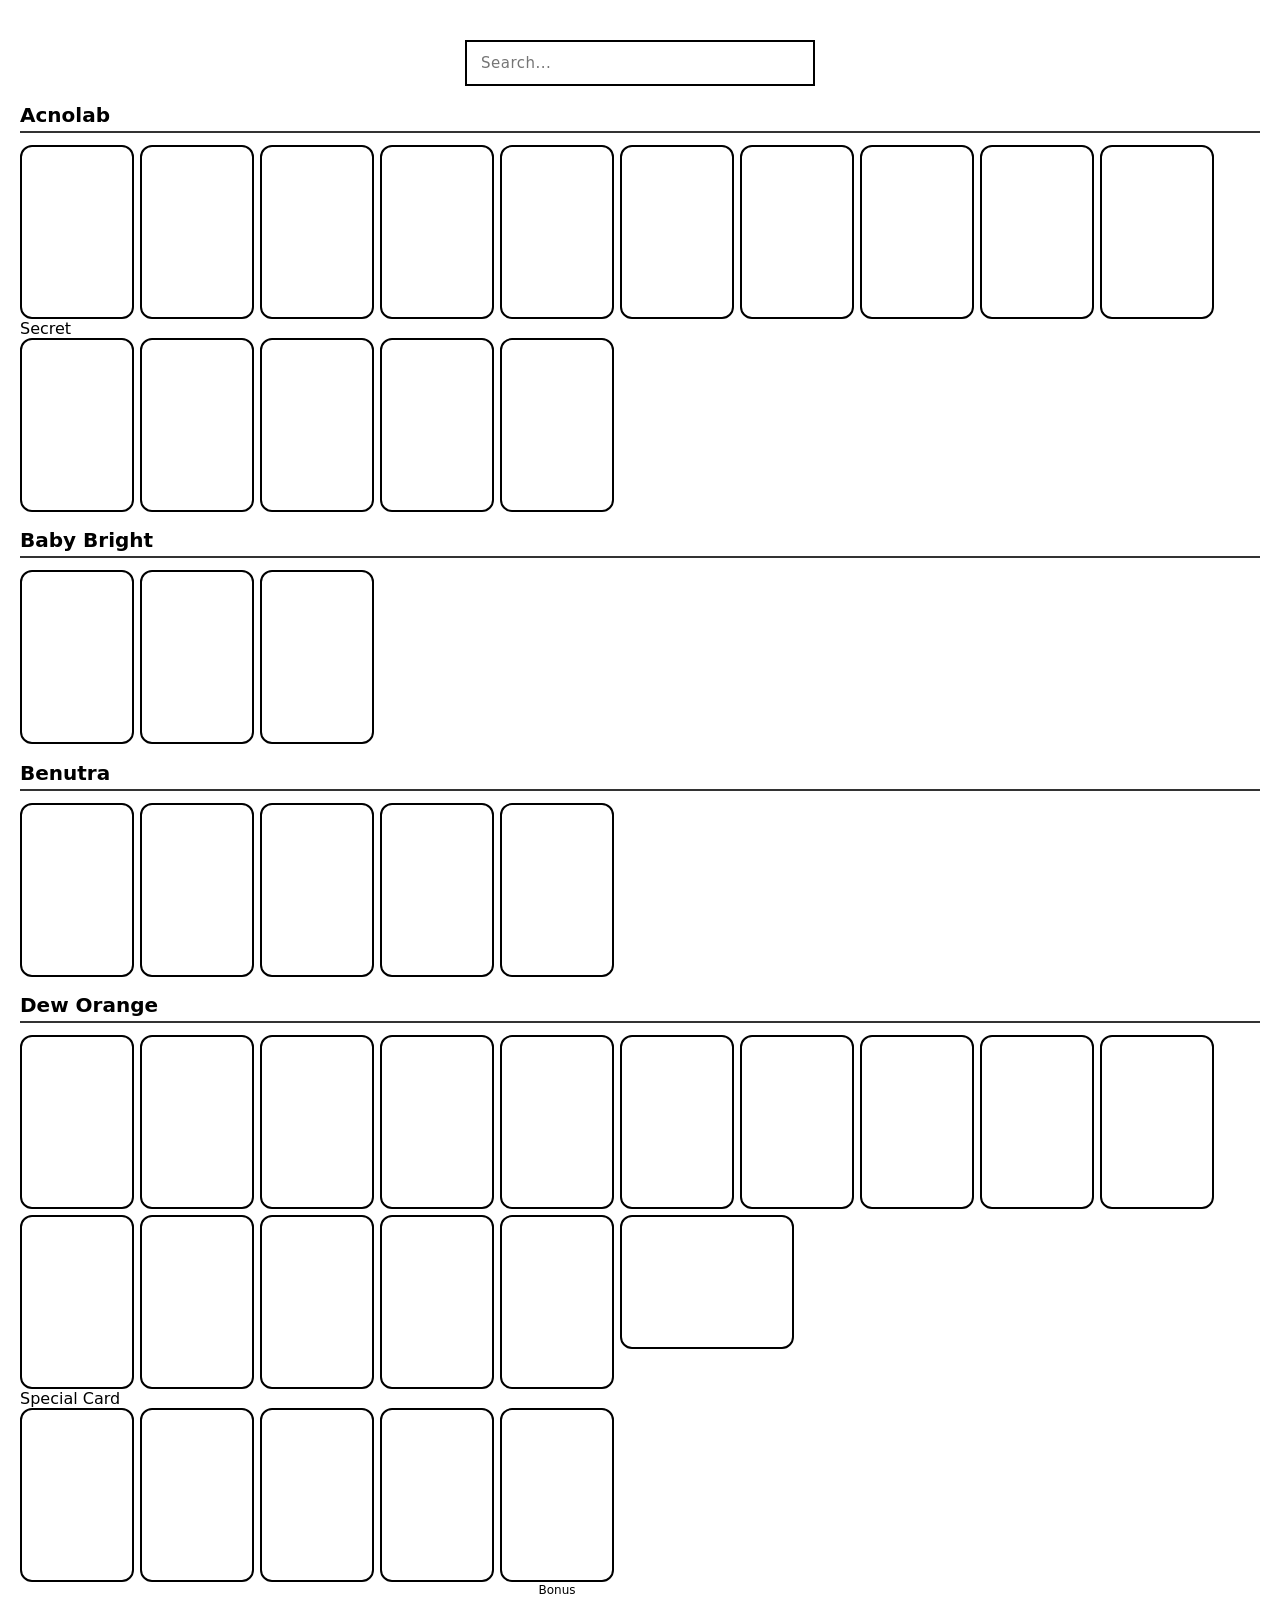
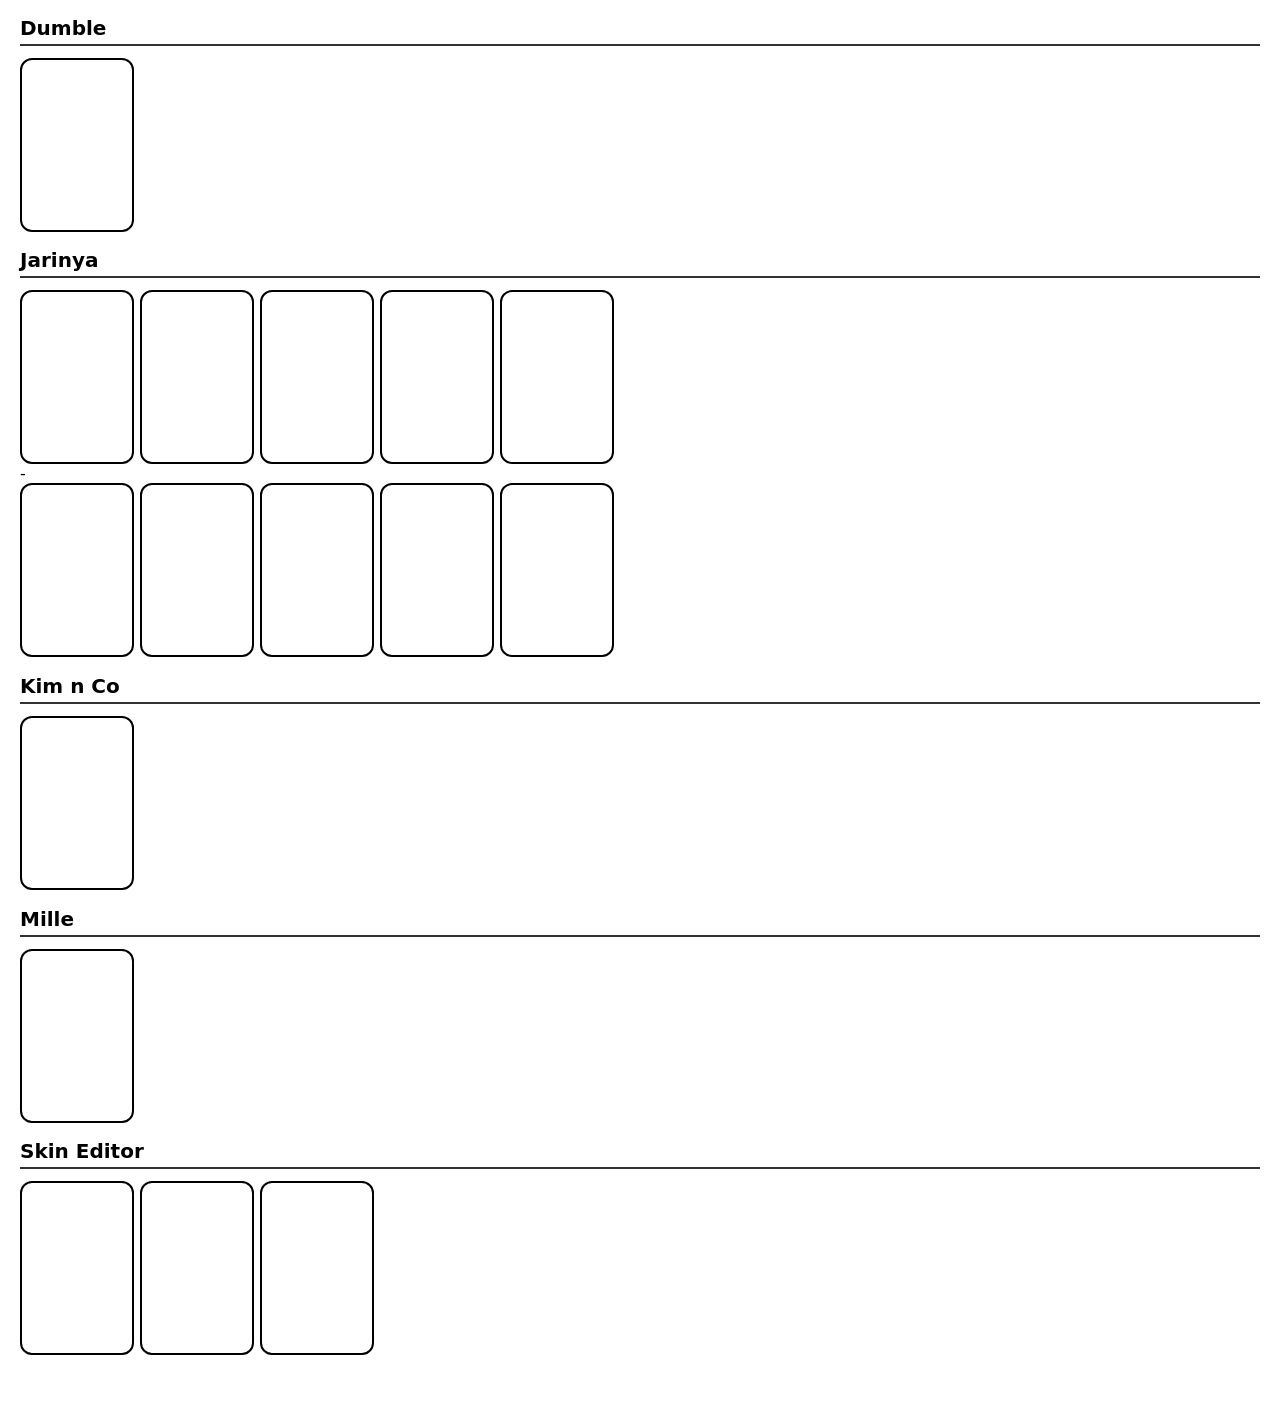
==== commit 9cd0d070: "add jarinya" ====
--- a/brands.html
+++ b/brands.html
@@ -207,7 +207,37 @@
             </h2>
             <div class="grid-container">
               <a href="https://ttpipor.tumblr.com/tagged/jarinya" target="_top" class="card-item" data-name="Jarinya">
-                  <div class="card" style="background-image: url('');"></div>
+                  <div class="card" style="background-image: url('https://64.media.tumblr.com/aa9c9a78c33eb746a971ee93dbeac54a/31fc4f5e5a268a37-ff/s400x600/4f3ea520317a6360df7f1f57dc27a3ff93d88018.jpg');"></div>
+              </a>
+              <a href="https://ttpipor.tumblr.com/tagged/jarinya" target="_top" class="card-item" data-name="Jarinya">
+                  <div class="card" style="background-image: url('https://64.media.tumblr.com/b7c3629b2d217316e3221c5f247deae6/31fc4f5e5a268a37-9b/s400x600/69e93f18e2848165a7ccd026c4096dd767959ae1.jpg');"></div>
+              </a>
+              <a href="https://ttpipor.tumblr.com/tagged/jarinya" target="_top" class="card-item" data-name="Jarinya">
+                  <div class="card" style="background-image: url('https://64.media.tumblr.com/80080a305e1bddb2d936a60251c130da/31fc4f5e5a268a37-20/s400x600/8371a37ecd76c8bd13c20ed62b97c7a2d15776e2.jpg');"></div>
+              </a>
+              <a href="https://ttpipor.tumblr.com/tagged/jarinya" target="_top" class="card-item" data-name="Jarinya">
+                  <div class="card" style="background-image: url('https://64.media.tumblr.com/d635a5c54a35b04fa67e12f7101176cc/31fc4f5e5a268a37-a4/s400x600/1a46a25373efe2d78ec798bf9589916f6fc88bc7.jpg');"></div>
+              </a>
+              <a href="https://ttpipor.tumblr.com/tagged/jarinya" target="_top" class="card-item" data-name="Jarinya">
+                  <div class="card" style="background-image: url('https://64.media.tumblr.com/9b7a11f3e24965e410dbcbe7d6b43fe4/31fc4f5e5a268a37-43/s400x600/6f9d3e7df788c8fc8b55de3ece2cc4965522d487.jpg');"></div>
+              </a>
+            </div>
+            -
+            <div class="grid-container">
+              <a href="https://ttpipor.tumblr.com/tagged/jarinya" target="_top" class="card-item" data-name="Jarinya">
+                  <div class="card" style="background-image: url('https://64.media.tumblr.com/6699a4a3ef5f43ded3788f0d4cb71c6f/31fc4f5e5a268a37-d1/s400x600/2f81808a9997ce85cd6353ea8781f1222cd37129.jpg');"></div>
+              </a>
+              <a href="https://ttpipor.tumblr.com/tagged/jarinya" target="_top" class="card-item" data-name="Jarinya">
+                  <div class="card" style="background-image: url('https://64.media.tumblr.com/799c7f46658a483ed7b7e38804ea1dd1/31fc4f5e5a268a37-83/s400x600/b537a621f39a3393102acb982742f9c442e3625b.jpg');"></div>
+              </a>
+              <a href="https://ttpipor.tumblr.com/tagged/jarinya" target="_top" class="card-item" data-name="Jarinya">
+                  <div class="card" style="background-image: url('https://64.media.tumblr.com/ef1ceb1125537b3b3eb5d3d6d520f8c4/31fc4f5e5a268a37-46/s400x600/2cb9db165837aa68510186bf276719b3971178c0.jpg');"></div>
+              </a>
+              <a href="https://ttpipor.tumblr.com/tagged/jarinya" target="_top" class="card-item" data-name="Jarinya">
+                  <div class="card" style="background-image: url('https://64.media.tumblr.com/ac3b9390de4573b6a7379854dfc1fc93/31fc4f5e5a268a37-fc/s400x600/9e67f6d43ba731abaa44efef3a4ea2f233eddaba.jpg');"></div>
+              </a>
+              <a href="https://ttpipor.tumblr.com/tagged/jarinya" target="_top" class="card-item" data-name="Jarinya">
+                  <div class="card" style="background-image: url('https://64.media.tumblr.com/4f1ac5d8e85f4db4390335d2d502c363/31fc4f5e5a268a37-78/s400x600/43f35e359e1d65786af636109d6145a2ba9a9607.jpg');"></div>
               </a>
             </div>
         </section>
--- a/style.css
+++ b/style.css
@@ -56,6 +56,15 @@
   border: 2px solid #000;
 }
 
+.card-horizontal {
+  width: 170px;          /* Adjust card width as needed */
+  height: 110px;         /* Adjust card height as needed */
+  background-size: cover;
+  background-position: center;
+  border-radius: 12px;
+  border: 2px solid #000;
+}
+
 .pola {
   width: 170px;          /* Adjust card width as needed */
   height: 130px;         /* Adjust card height as needed */
@@ -66,15 +75,14 @@
 }
 
 .card-text {
-    margin-top: 12px;
-    font-size: 14px;
-    font-weight: 500;
+    margin-top: 0px;
+    font-size: 12px;
     text-align: center;
     word-break: break-word;
     line-height: 1.4;
 }
 .card-group {
-  margin-bottom: 40px;
+  margin-bottom: 10px;
 }
 
 /* Group Header Style */
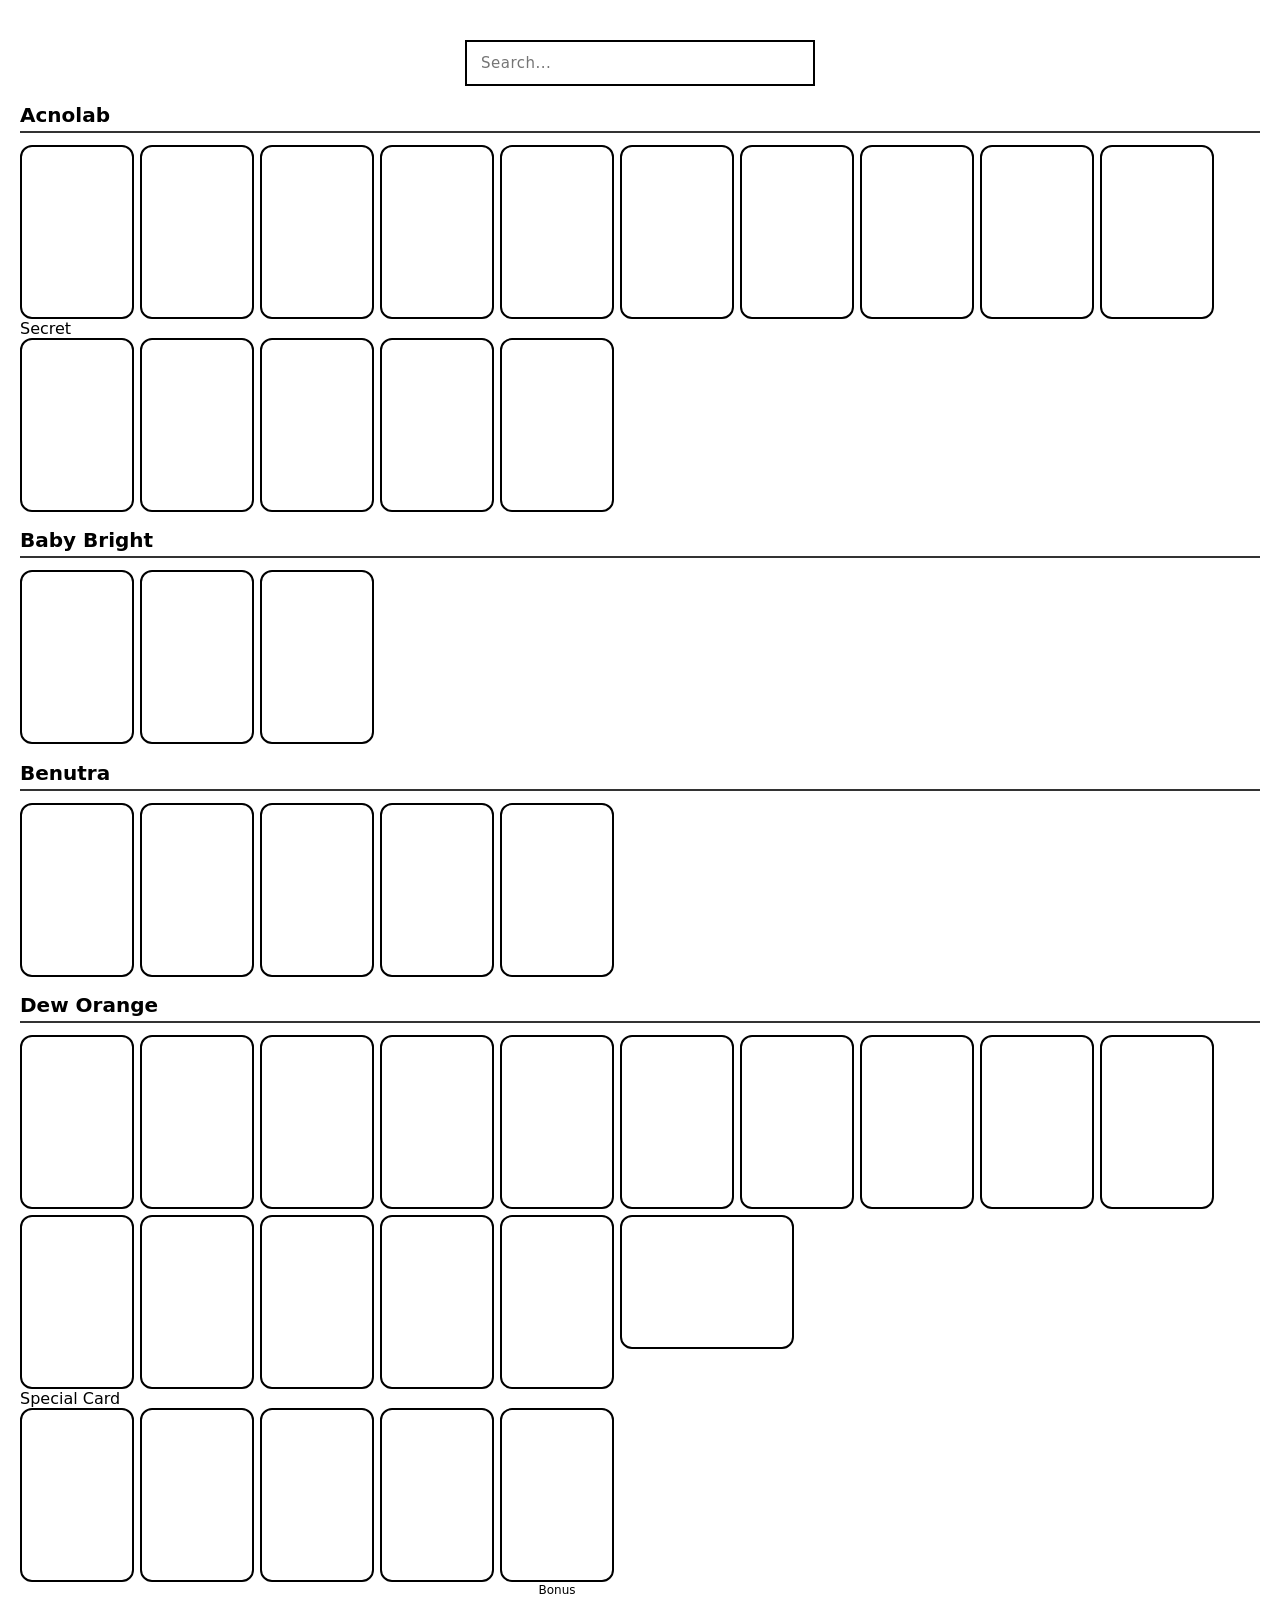
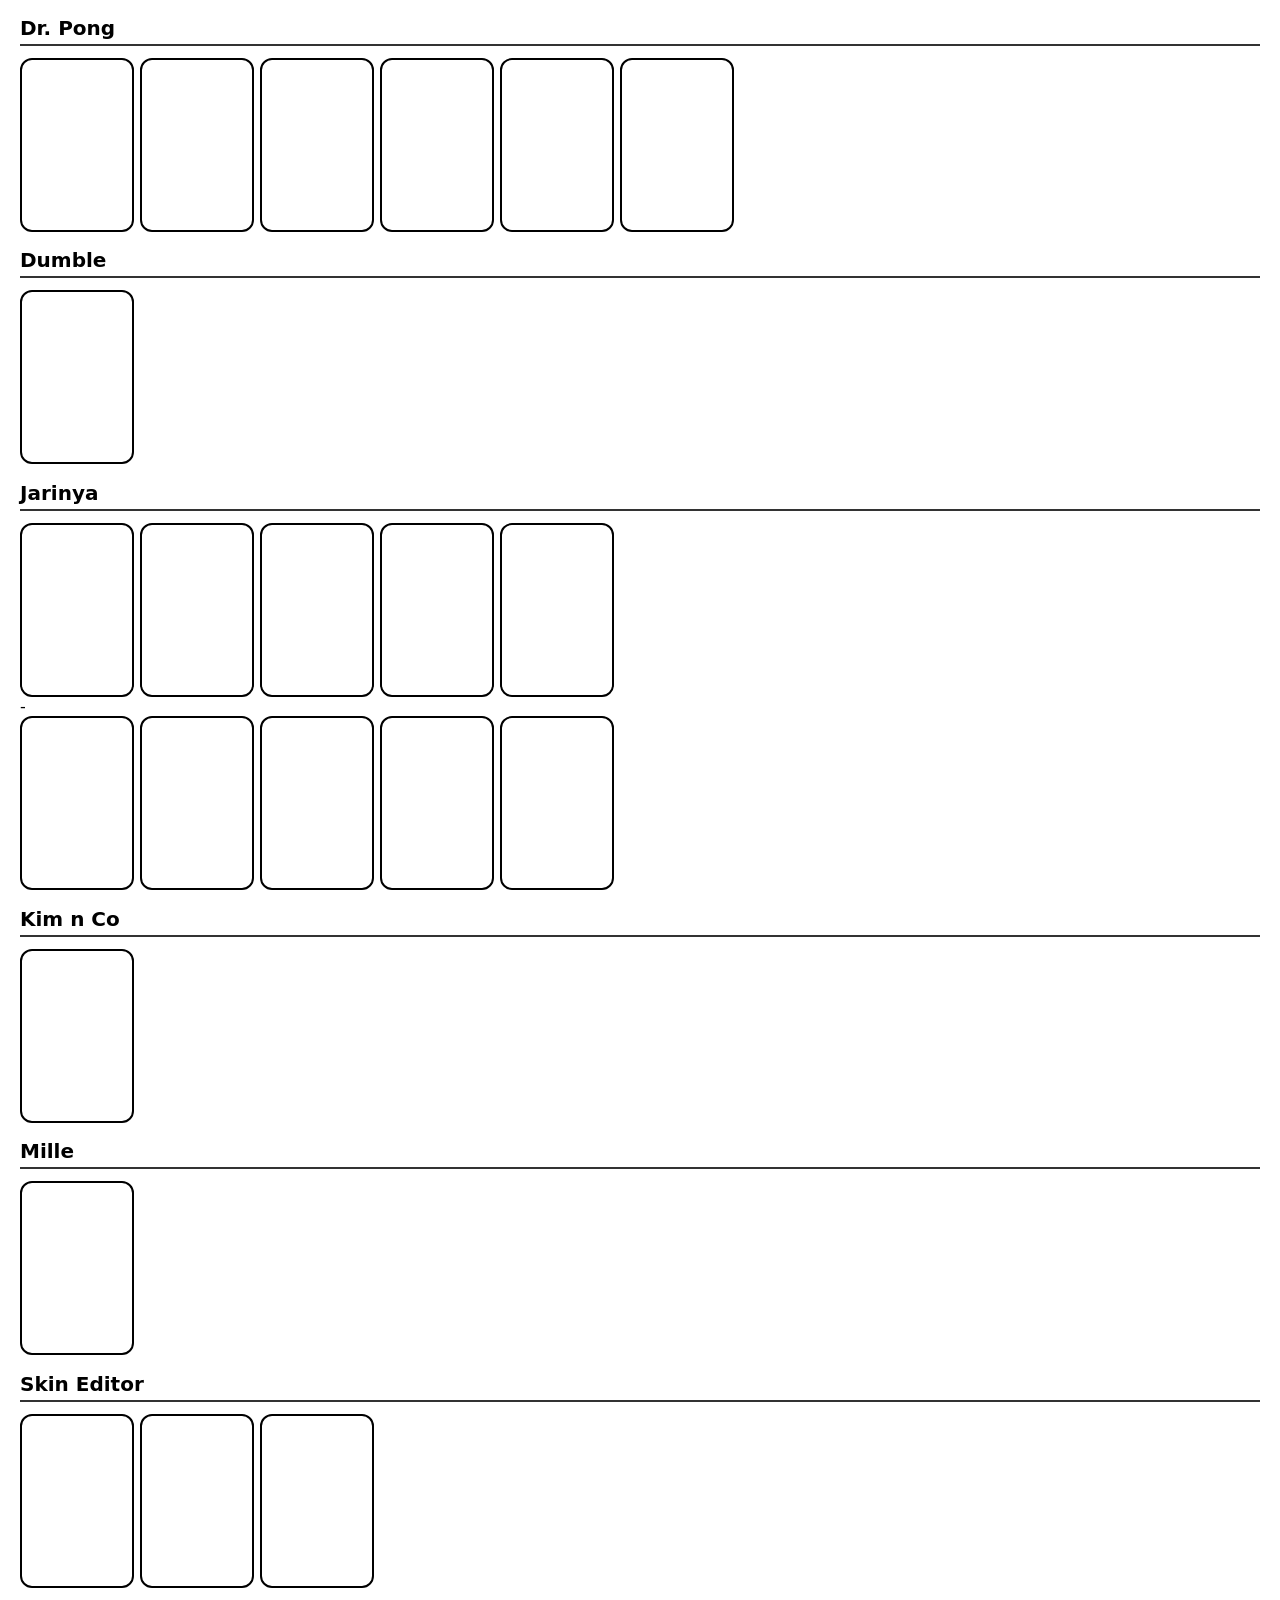
==== commit 95ef0ec7: "Add Dr. Pong section with image cards" ====
--- a/brands.html
+++ b/brands.html
@@ -192,6 +192,32 @@
 
         <section class="card-group">
             <h2 class="group-title">
+              <a href="https://ttpipor.tumblr.com/tagged/dr. pong" target="_blank" class="group-link">Dr. Pong</a>
+            </h2>
+            <div class="grid-container">
+              <a href="https://ttpipor.tumblr.com/tagged/dr. pong" target="_top" class="card-item" data-name="Dr. Pong">
+                  <div class="card" style="background-image: url('https://64.media.tumblr.com/7cbdff331fca6079988e89ed8039e724/8879faecdebc6266-66/s2048x3072/f08598d932669a372236a914dfce61c28dad8764.jpg');"></div>
+              </a>
+              <a href="https://ttpipor.tumblr.com/tagged/dr. pong" target="_top" class="card-item" data-name="Dr. Pong">
+                  <div class="card" style="background-image: url('https://64.media.tumblr.com/d4053b8ce3b3ee43ea3bcad86353430b/8879faecdebc6266-7b/s1280x1920/b87bababa7bd7f5f9221873e961256ac182c95cc.jpg');"></div>
+              </a>
+              <a href="https://ttpipor.tumblr.com/tagged/dr. pong" target="_top" class="card-item" data-name="Dr. Pong">
+                  <div class="card" style="background-image: url('https://64.media.tumblr.com/fe8a6c83a66c01f7afe18ef758546f66/8879faecdebc6266-aa/s1280x1920/a3e61f57b5fc3ee8ee31e09e76f110e22b16364c.jpg');"></div>
+              </a>
+              <a href="https://ttpipor.tumblr.com/tagged/dr. pong" target="_top" class="card-item" data-name="Dr. Pong">
+                  <div class="card" style="background-image: url('https://64.media.tumblr.com/f072771fe86dd5b9bc05f0a4085e7d79/8879faecdebc6266-9e/s2048x3072/e336c8533c8c7ba1d829b23ed8fecfcd68635ce3.jpg');"></div>
+              </a>
+              <a href="https://ttpipor.tumblr.com/tagged/dr. pong" target="_top" class="card-item" data-name="Dr. Pong">
+                  <div class="card" style="background-image: url('https://64.media.tumblr.com/57ea37864a68a01ccf54b898704b0fa4/8879faecdebc6266-3c/s1280x1920/27c20c99118dd6f51ec0dff7d1c3b150e34c6a4f.jpg');"></div>
+              </a>
+              <a href="https://ttpipor.tumblr.com/tagged/dr. pong" target="_top" class="card-item" data-name="Dr. Pong">
+                  <div class="card" style="background-image: url('https://64.media.tumblr.com/83c24641411edf625366764f78d291ad/8879faecdebc6266-b8/s1280x1920/a6787b78fe0dd07581c1b1fc37eaf550f8978ec8.jpg');"></div>
+              </a>
+            </div>
+        </section>
+
+        <section class="card-group">
+            <h2 class="group-title">
               <a href="https://ttpipor.tumblr.com/tagged/dumble" target="_blank" class="group-link">Dumble</a>
             </h2>
             <div class="grid-container">
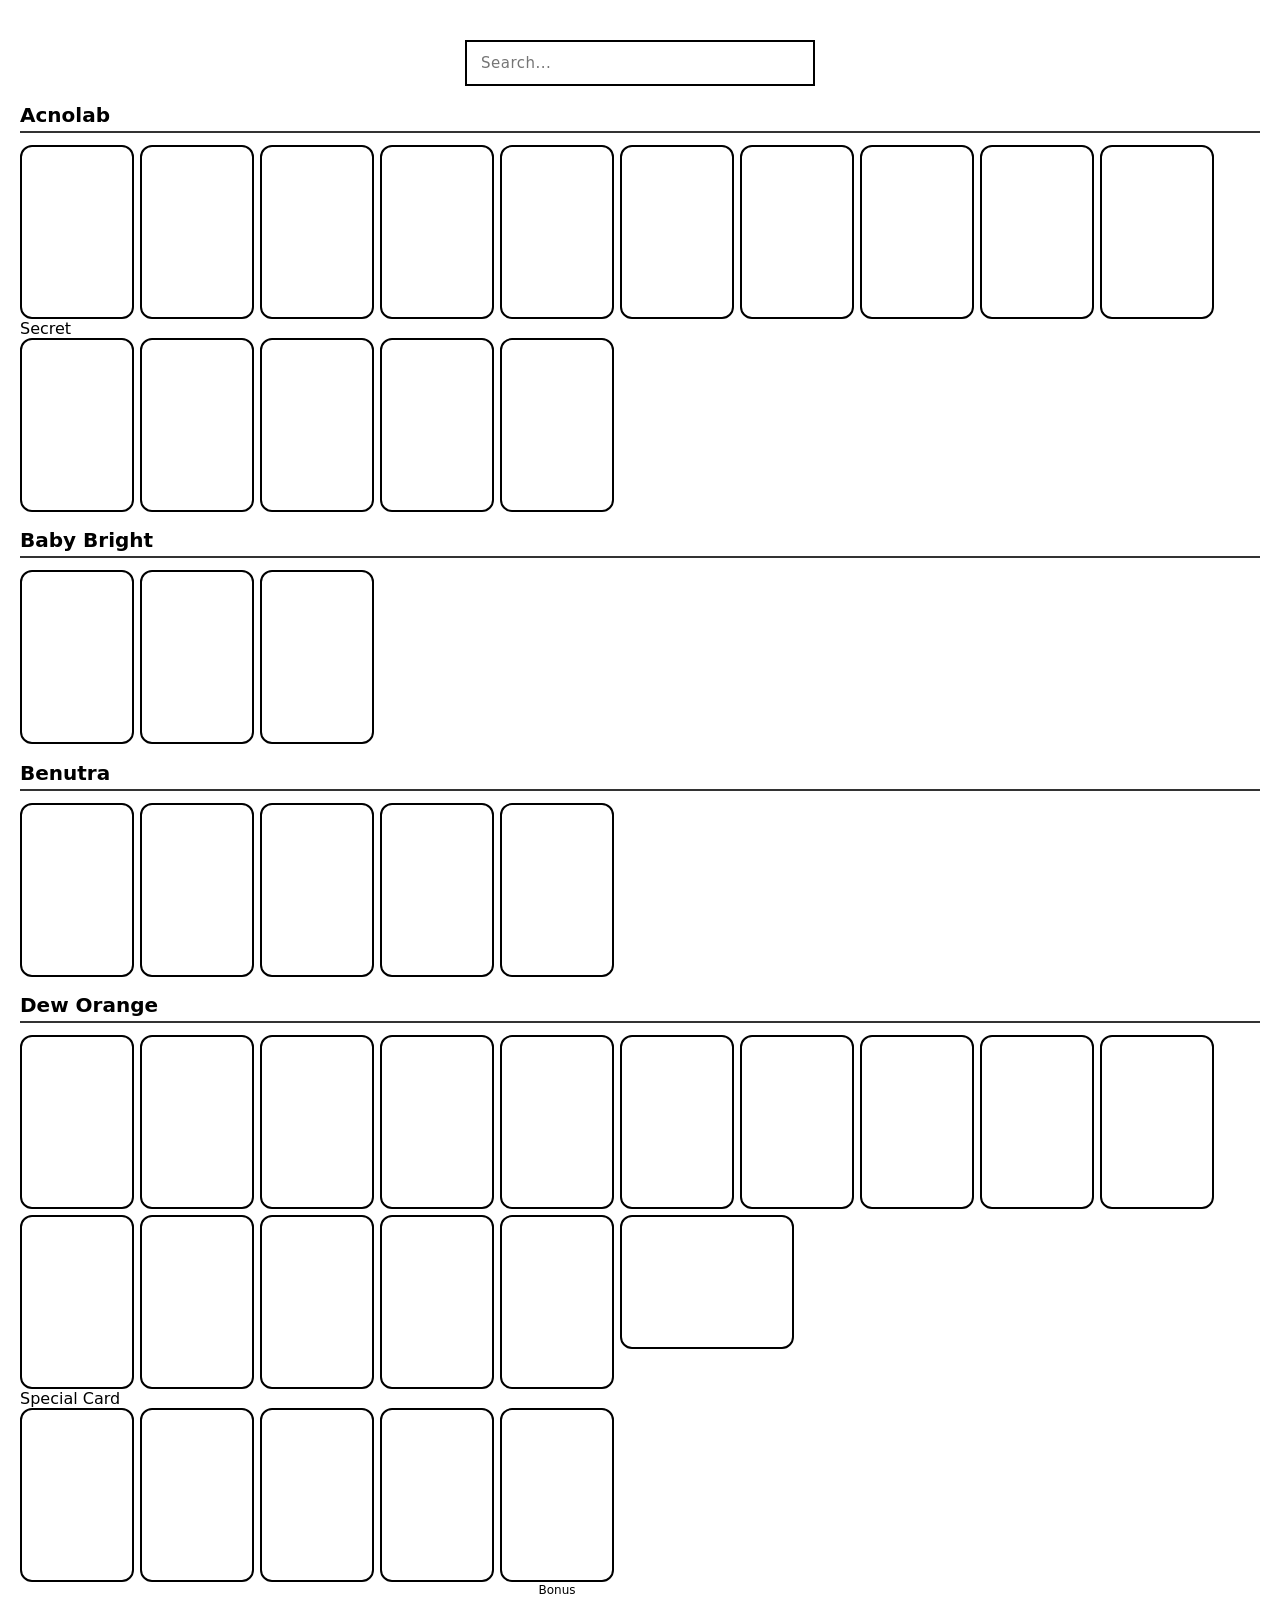
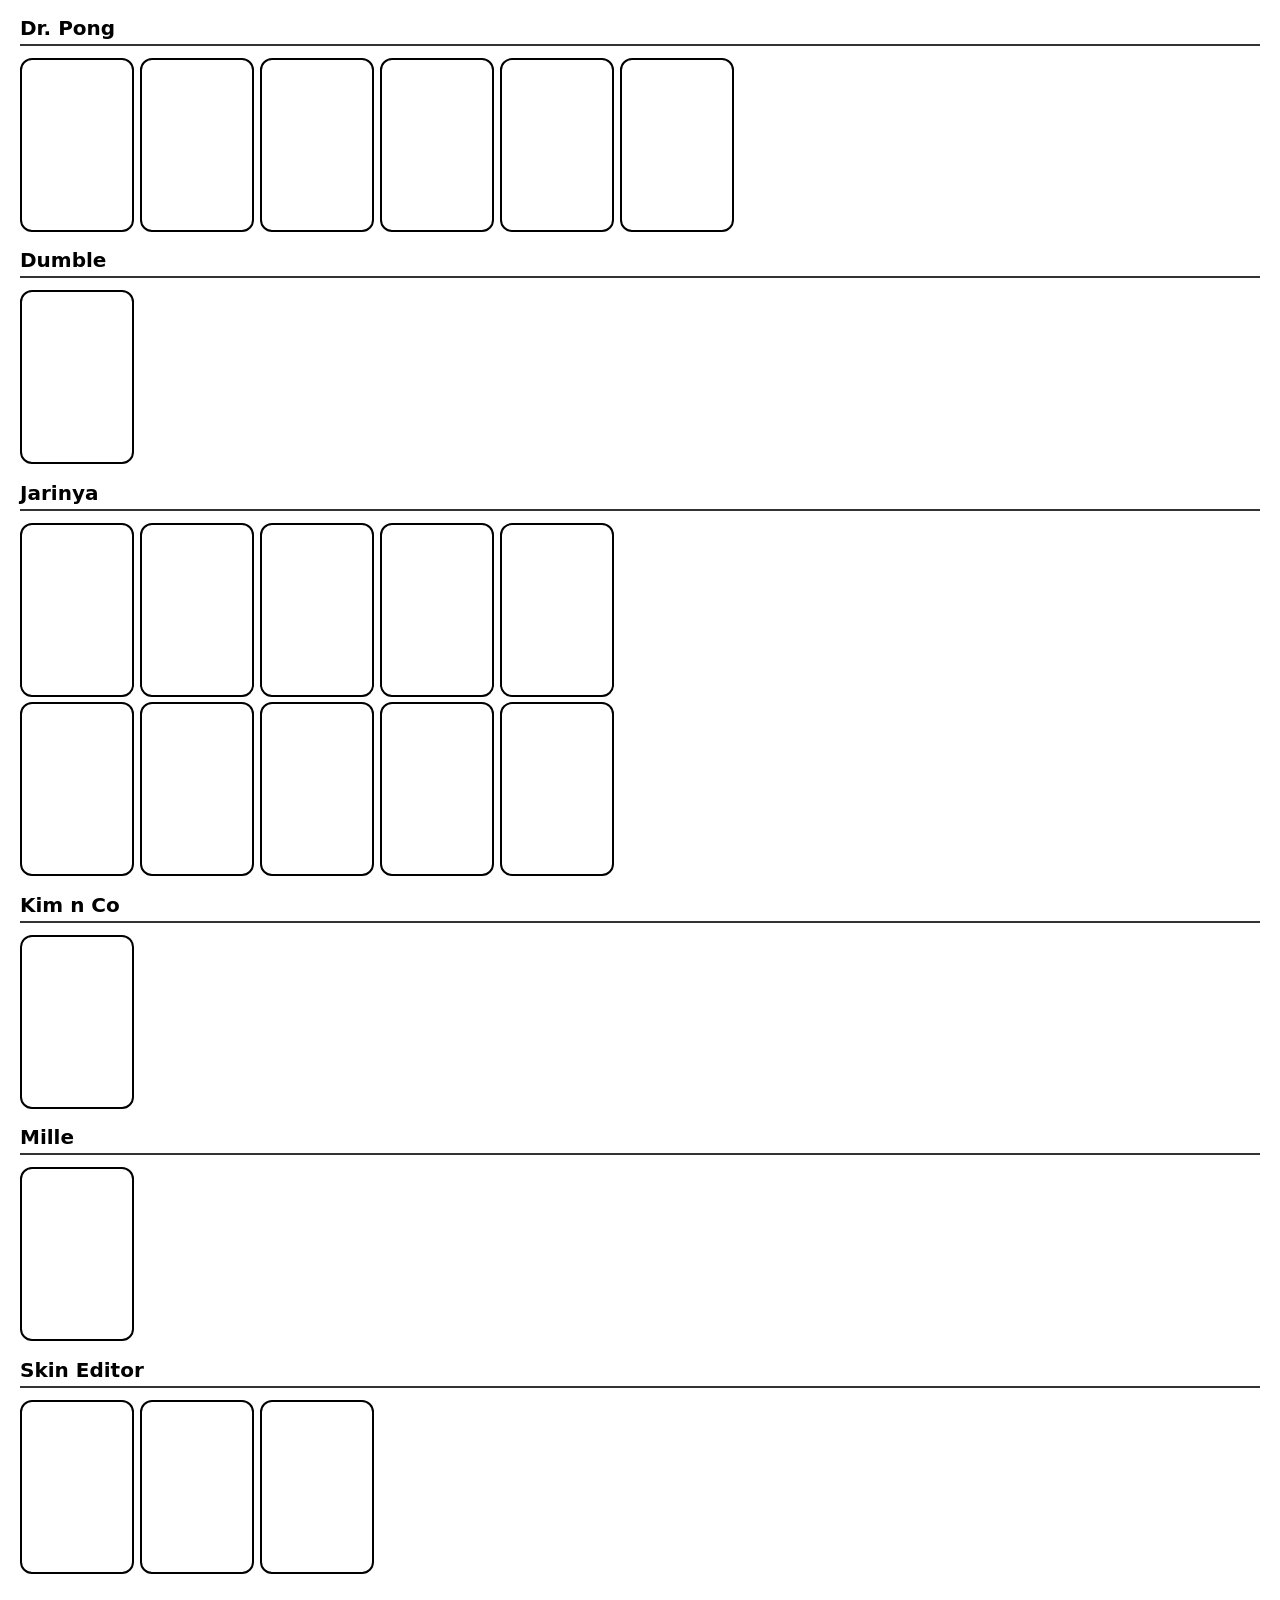
==== commit fb4b2015: "Refactor card layout and update images Removed an empty line and added a comment for clarity. Update" ====
--- a/brands.html
+++ b/brands.html
@@ -196,22 +196,22 @@
             </h2>
             <div class="grid-container">
               <a href="https://ttpipor.tumblr.com/tagged/dr. pong" target="_top" class="card-item" data-name="Dr. Pong">
-                  <div class="card" style="background-image: url('https://64.media.tumblr.com/7cbdff331fca6079988e89ed8039e724/8879faecdebc6266-66/s2048x3072/f08598d932669a372236a914dfce61c28dad8764.jpg');"></div>
-              </a>
-              <a href="https://ttpipor.tumblr.com/tagged/dr. pong" target="_top" class="card-item" data-name="Dr. Pong">
-                  <div class="card" style="background-image: url('https://64.media.tumblr.com/d4053b8ce3b3ee43ea3bcad86353430b/8879faecdebc6266-7b/s1280x1920/b87bababa7bd7f5f9221873e961256ac182c95cc.jpg');"></div>
-              </a>
-              <a href="https://ttpipor.tumblr.com/tagged/dr. pong" target="_top" class="card-item" data-name="Dr. Pong">
-                  <div class="card" style="background-image: url('https://64.media.tumblr.com/fe8a6c83a66c01f7afe18ef758546f66/8879faecdebc6266-aa/s1280x1920/a3e61f57b5fc3ee8ee31e09e76f110e22b16364c.jpg');"></div>
-              </a>
-              <a href="https://ttpipor.tumblr.com/tagged/dr. pong" target="_top" class="card-item" data-name="Dr. Pong">
-                  <div class="card" style="background-image: url('https://64.media.tumblr.com/f072771fe86dd5b9bc05f0a4085e7d79/8879faecdebc6266-9e/s2048x3072/e336c8533c8c7ba1d829b23ed8fecfcd68635ce3.jpg');"></div>
-              </a>
-              <a href="https://ttpipor.tumblr.com/tagged/dr. pong" target="_top" class="card-item" data-name="Dr. Pong">
-                  <div class="card" style="background-image: url('https://64.media.tumblr.com/57ea37864a68a01ccf54b898704b0fa4/8879faecdebc6266-3c/s1280x1920/27c20c99118dd6f51ec0dff7d1c3b150e34c6a4f.jpg');"></div>
-              </a>
-              <a href="https://ttpipor.tumblr.com/tagged/dr. pong" target="_top" class="card-item" data-name="Dr. Pong">
-                  <div class="card" style="background-image: url('https://64.media.tumblr.com/83c24641411edf625366764f78d291ad/8879faecdebc6266-b8/s1280x1920/a6787b78fe0dd07581c1b1fc37eaf550f8978ec8.jpg');"></div>
+                  <div class="card" style="background-image: url('https://64.media.tumblr.com/7cbdff331fca6079988e89ed8039e724/8879faecdebc6266-66/s400x600/3f7b2699f0aad8688e5ec635434addf995ebce93.jpg');"></div>
+              </a>
+              <a href="https://ttpipor.tumblr.com/tagged/dr. pong" target="_top" class="card-item" data-name="Dr. Pong">
+                  <div class="card" style="background-image: url('https://64.media.tumblr.com/d4053b8ce3b3ee43ea3bcad86353430b/8879faecdebc6266-7b/s400x600/fcb54fb372faf1da5f91e138792489a2a26b2caf.jpg');"></div>
+              </a>
+              <a href="https://ttpipor.tumblr.com/tagged/dr. pong" target="_top" class="card-item" data-name="Dr. Pong">
+                  <div class="card" style="background-image: url('https://64.media.tumblr.com/fe8a6c83a66c01f7afe18ef758546f66/8879faecdebc6266-aa/s400x600/73fa07720c631e7a40f22cda646ecfb88861894d.jpg');"></div>
+              </a>
+              <a href="https://ttpipor.tumblr.com/tagged/dr. pong" target="_top" class="card-item" data-name="Dr. Pong">
+                  <div class="card" style="background-image: url('https://64.media.tumblr.com/f072771fe86dd5b9bc05f0a4085e7d79/8879faecdebc6266-9e/s400x600/006a885b4ff42635a47ce24f92502c3f5461626e.jpg');"></div>
+              </a>
+              <a href="https://ttpipor.tumblr.com/tagged/dr. pong" target="_top" class="card-item" data-name="Dr. Pong">
+                  <div class="card" style="background-image: url('https://64.media.tumblr.com/57ea37864a68a01ccf54b898704b0fa4/8879faecdebc6266-3c/s400x600/a5f1327ba5dbf6c27a746a7c0690559c5071457c.jpg');"></div>
+              </a>
+              <a href="https://ttpipor.tumblr.com/tagged/dr. pong" target="_top" class="card-item" data-name="Dr. Pong">
+                  <div class="card" style="background-image: url('https://64.media.tumblr.com/83c24641411edf625366764f78d291ad/8879faecdebc6266-b8/s400x600/304be28b14b538d0b44b249f658b14ec48b8c648.jpg');"></div>
               </a>
             </div>
         </section>
@@ -248,13 +248,13 @@
                   <div class="card" style="background-image: url('https://64.media.tumblr.com/9b7a11f3e24965e410dbcbe7d6b43fe4/31fc4f5e5a268a37-43/s400x600/6f9d3e7df788c8fc8b55de3ece2cc4965522d487.jpg');"></div>
               </a>
             </div>
-            -
-            <div class="grid-container">
+            <!-- por -->
+            <div class="grid-container" style="margin-top:5px">
               <a href="https://ttpipor.tumblr.com/tagged/jarinya" target="_top" class="card-item" data-name="Jarinya">
                   <div class="card" style="background-image: url('https://64.media.tumblr.com/6699a4a3ef5f43ded3788f0d4cb71c6f/31fc4f5e5a268a37-d1/s400x600/2f81808a9997ce85cd6353ea8781f1222cd37129.jpg');"></div>
               </a>
               <a href="https://ttpipor.tumblr.com/tagged/jarinya" target="_top" class="card-item" data-name="Jarinya">
-                  <div class="card" style="background-image: url('https://64.media.tumblr.com/799c7f46658a483ed7b7e38804ea1dd1/31fc4f5e5a268a37-83/s400x600/b537a621f39a3393102acb982742f9c442e3625b.jpg');"></div>
+                  <div class="card" style="background-image: url('https://64.media.tumblr.com/8e0b8208331f4376827713c997dfc2c3/31fc4f5e5a268a37-ac/s400x600/6892621ea80b92fac2069efd34e447e4fcf7f61f.jpg');"></div>
               </a>
               <a href="https://ttpipor.tumblr.com/tagged/jarinya" target="_top" class="card-item" data-name="Jarinya">
                   <div class="card" style="background-image: url('https://64.media.tumblr.com/ef1ceb1125537b3b3eb5d3d6d520f8c4/31fc4f5e5a268a37-46/s400x600/2cb9db165837aa68510186bf276719b3971178c0.jpg');"></div>
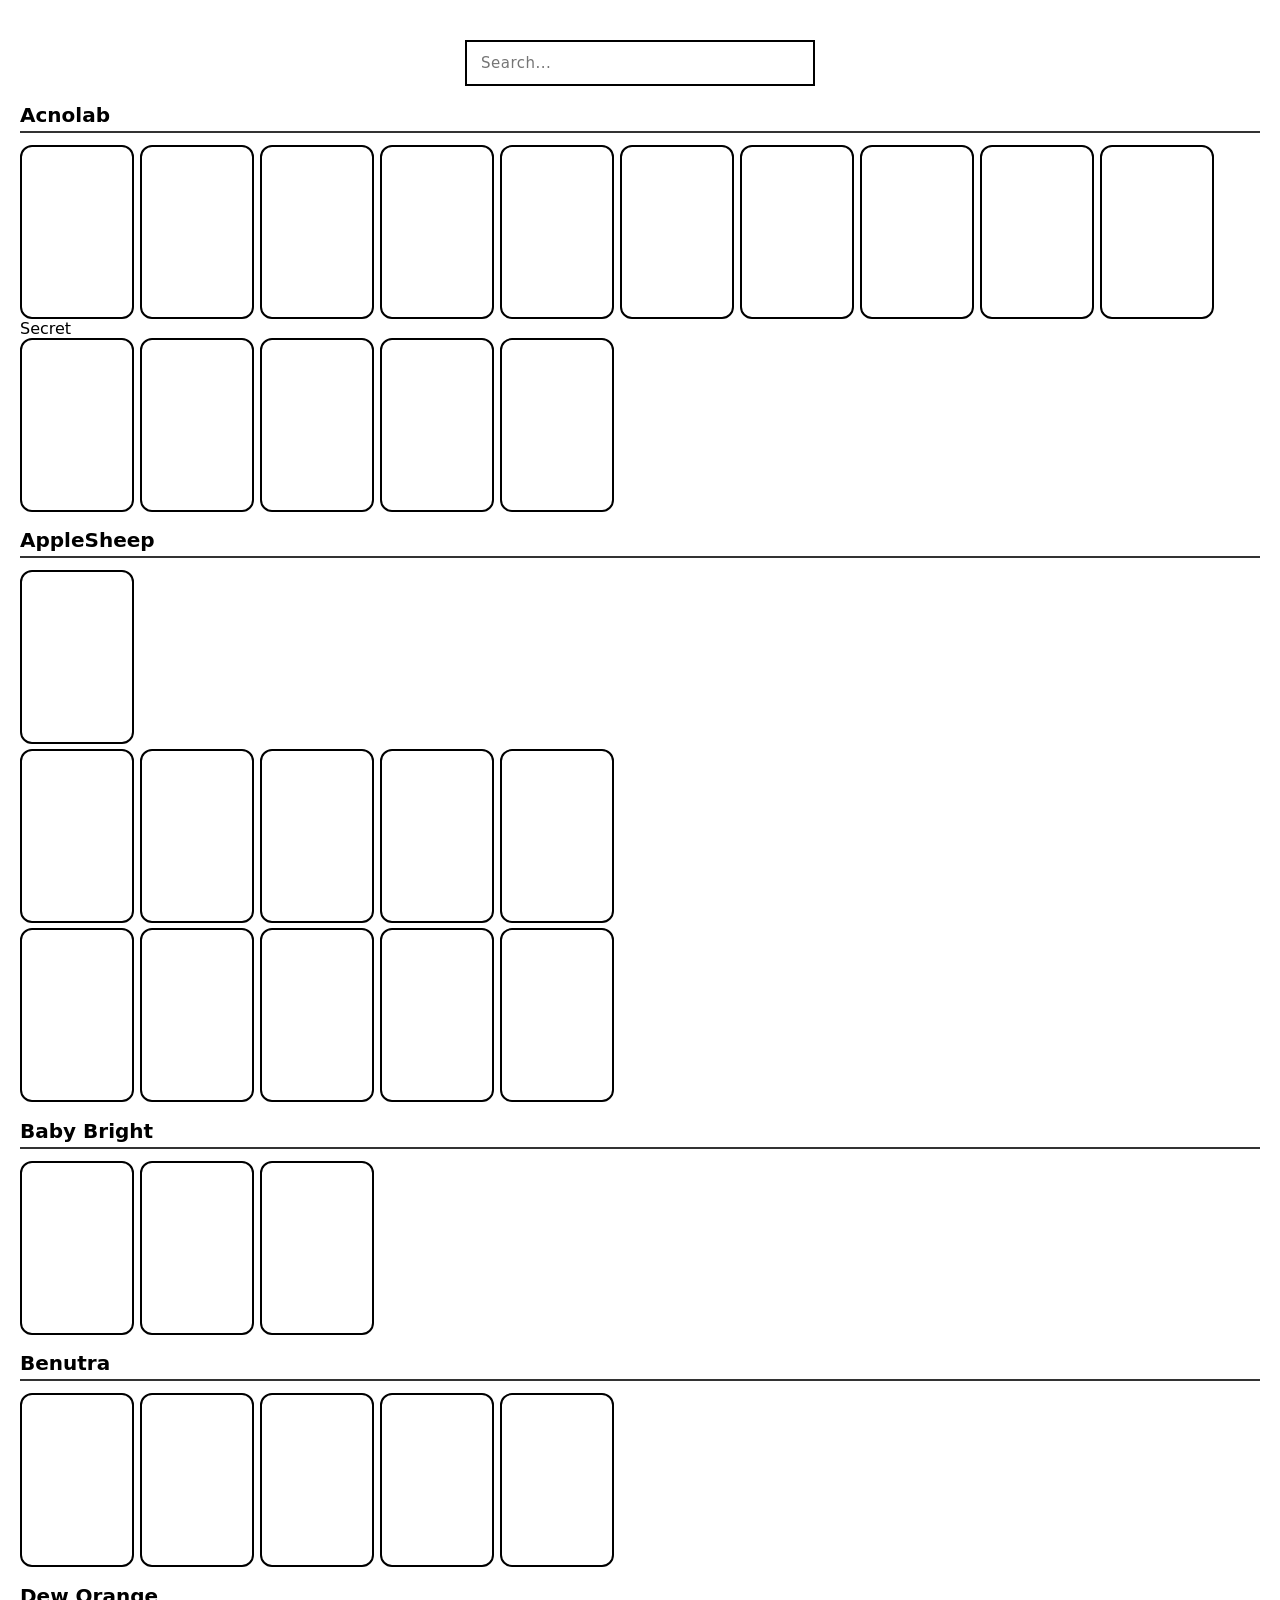
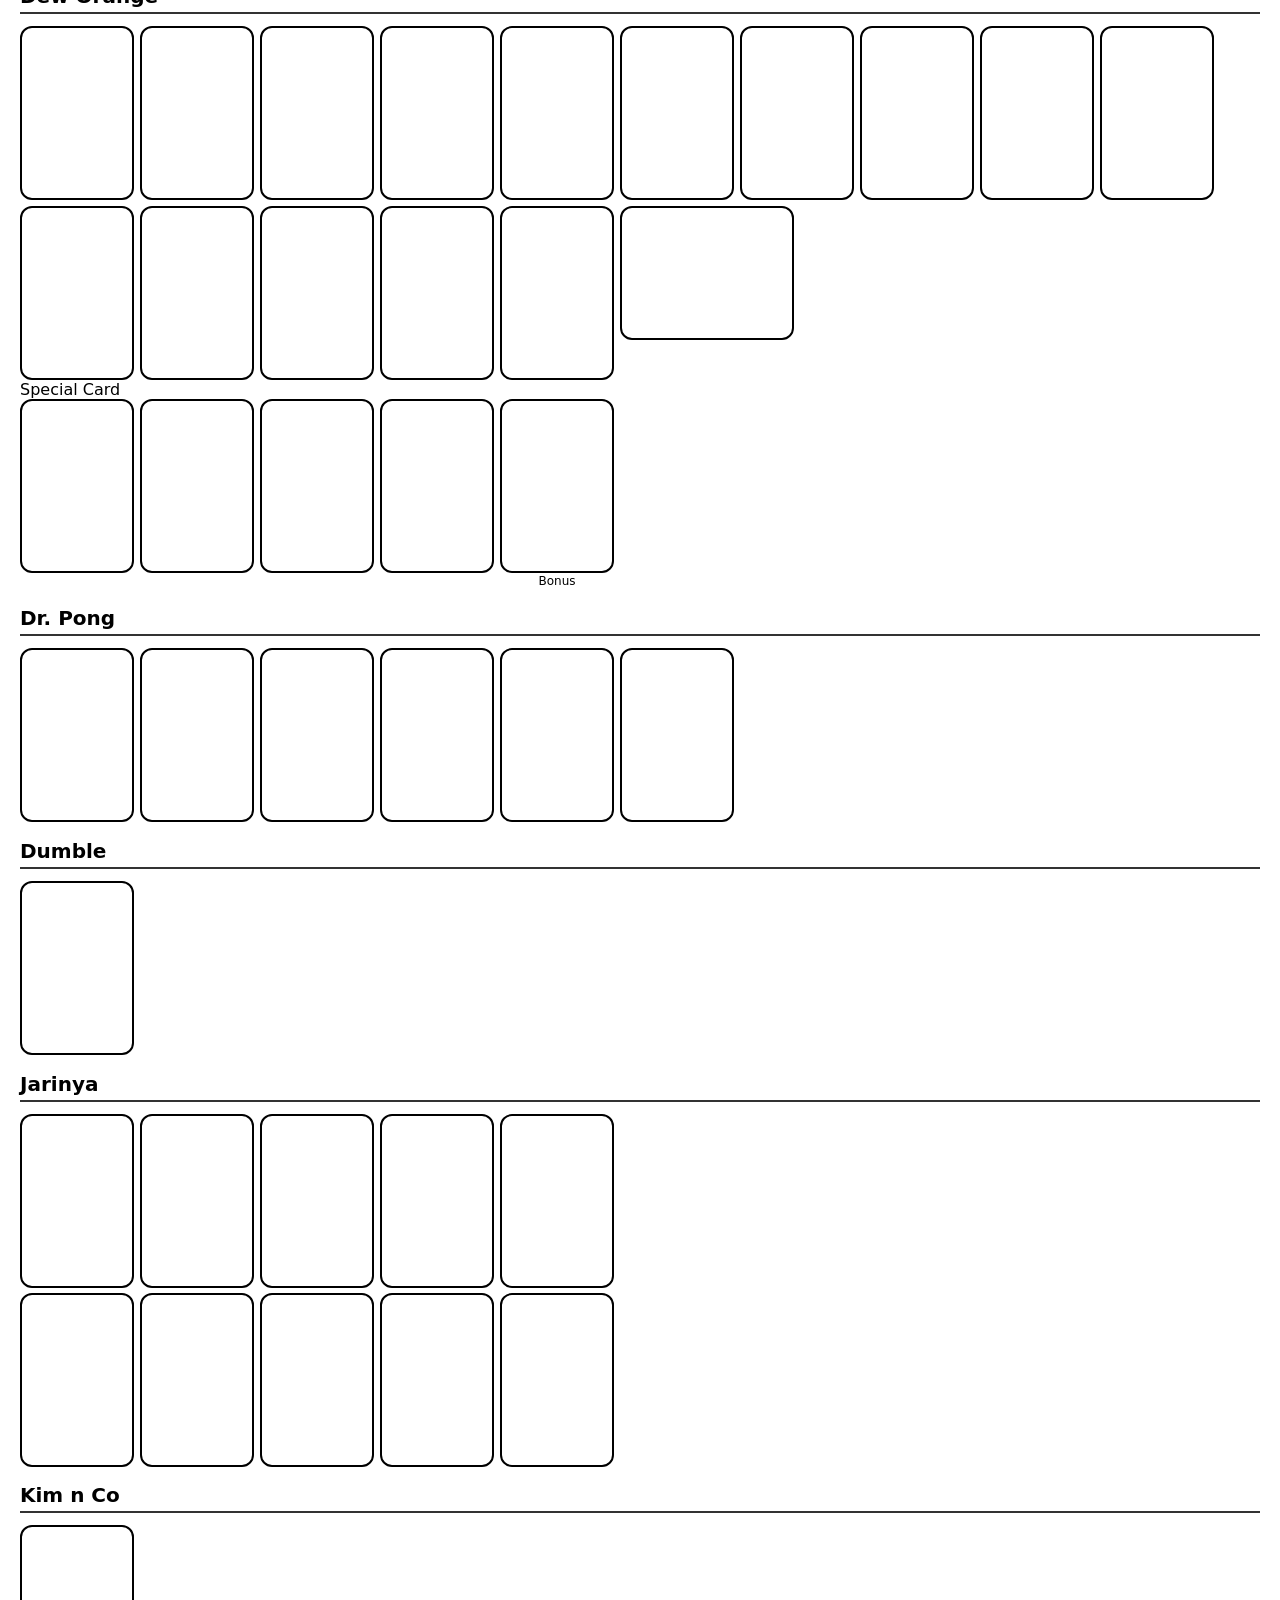
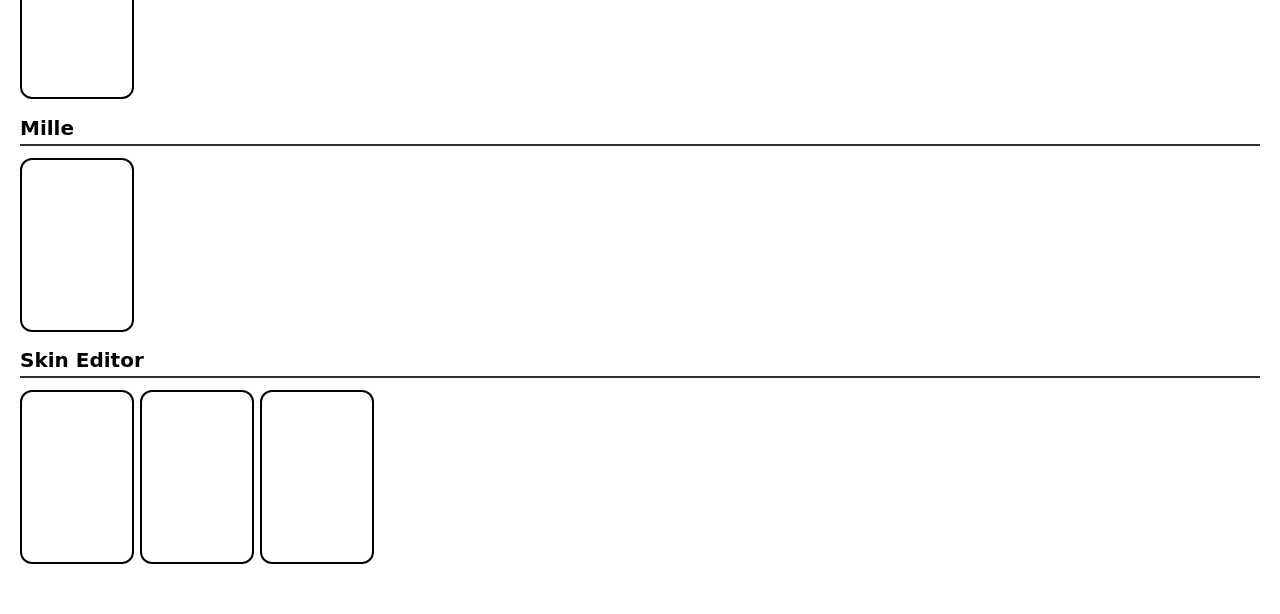
==== commit 144bca4d: "Add 'AppleSheep' card group section Added a new card group section for 'AppleSheep' with multiple ca" ====
--- a/brands.html
+++ b/brands.html
@@ -73,6 +73,51 @@
             </div>
         </section>
 
+        <section class="card-group">
+          <h2 class="group-title">
+            <a href="https://ttpipor.tumblr.com/tagged/sheepxttp" target="_blank" class="group-link">AppleSheep</a>
+          </h2>
+          <div class="grid-container">
+            <a href="https://ttpipor.tumblr.com/tagged/sheepxttp" target="_top" class="card-item" data-name="AppleSheep">
+                <div class="card" style="background-image: url('https://64.media.tumblr.com/a6627aa9aea397ed375656d9ac7e5984/0cc91b416ed762da-54/s400x600/44aa4077196bb00f32b74325fb069fa051d4a827.jpg');"></div>
+            </a>
+          </div>
+          <div class="grid-container" style="margin-top:5px">
+            <a href="https://ttpipor.tumblr.com/tagged/sheepxttp" target="_top" class="card-item" data-name="AppleSheep">
+                <div class="card" style="background-image: url('https://64.media.tumblr.com/ec29541e04eb7f120f56018b83a7cad1/0cc91b416ed762da-d2/s400x600/524c0de17a59ffd3b7c6933ef5c62eff3518d6ef.jpg');"></div>
+            </a>
+            <a href="https://ttpipor.tumblr.com/tagged/sheepxttp" target="_top" class="card-item" data-name="AppleSheep">
+                <div class="card" style="background-image: url('https://64.media.tumblr.com/f8f1d3e9407473b0859a00713022e419/0cc91b416ed762da-af/s400x600/8c3640ec5e09c547ef7b23518815bc3e672f511b.jpg');"></div>
+            </a>
+            <a href="https://ttpipor.tumblr.com/tagged/sheepxttp" target="_top" class="card-item" data-name="AppleSheep">
+                <div class="card" style="background-image: url('https://64.media.tumblr.com/792bdc00e77fdfc7084fd83813bb1dea/0cc91b416ed762da-5d/s400x600/d60cc092e1bcdeed7fefb4df4114e71eea7716a2.jpg');"></div>
+            </a>
+            <a href="https://ttpipor.tumblr.com/tagged/sheepxttp" target="_top" class="card-item" data-name="AppleSheep">
+                <div class="card" style="background-image: url('https://64.media.tumblr.com/c356239760b5ed23b246ba2521a31107/0cc91b416ed762da-e9/s400x600/b8434b22f728da4ed64d22b0f0bb8ffa684f30f4.jpg');"></div>
+            </a>
+            <a href="https://ttpipor.tumblr.com/tagged/sheepxttp" target="_top" class="card-item" data-name="AppleSheep">
+                <div class="card" style="background-image: url('https://64.media.tumblr.com/f39b78fb96908065e98983bad287b178/0cc91b416ed762da-c2/s400x600/50bf9537cfa3e1d7bb51e317f84eef9ad22524da.jpg');"></div>
+            </a>
+          </div>
+          <div class="grid-container" style="margin-top:5px">
+            <a href="https://ttpipor.tumblr.com/tagged/sheepxttp" target="_top" class="card-item" data-name="AppleSheep">
+                <div class="card" style="background-image: url('https://64.media.tumblr.com/03eba356abf8fefd50614b8d7409e317/0cc91b416ed762da-59/s400x600/be6bf8b9535d0e9015412106c6ce10079f5ccccc.jpg');"></div>
+            </a>
+            <a href="https://ttpipor.tumblr.com/tagged/sheepxttp" target="_top" class="card-item" data-name="AppleSheep">
+                <div class="card" style="background-image: url('https://64.media.tumblr.com/2cfa0ae61fe4a58afb26f95b9db23d5a/0cc91b416ed762da-54/s400x600/737d854d7239b081b726c09d140a831537988d1b.jpg');"></div>
+            </a>
+            <a href="https://ttpipor.tumblr.com/tagged/sheepxttp" target="_top" class="card-item" data-name="AppleSheep">
+                <div class="card" style="background-image: url('https://64.media.tumblr.com/82066ac0ffa8a3902fb28af3909e5eac/0cc91b416ed762da-61/s400x600/39d0df5509f9e57706ea6c06d3d80245bc331e3d.jpg');"></div>
+            </a>
+            <a href="https://ttpipor.tumblr.com/tagged/sheepxttp" target="_top" class="card-item" data-name="AppleSheep">
+                <div class="card" style="background-image: url('https://64.media.tumblr.com/e391501c6ef104f1ba5c7b05c7fb2154/0cc91b416ed762da-f3/s400x600/70e72c95e049c98d71d10bb1a478db1da3d37029.jpg');"></div>
+            </a>
+            <a href="https://ttpipor.tumblr.com/tagged/sheepxttp" target="_top" class="card-item" data-name="AppleSheep">
+                <div class="card" style="background-image: url('https://64.media.tumblr.com/3dc7a8bbd39124533c67cc3825e26027/0cc91b416ed762da-d8/s400x600/8a57dbbc31f64785f0b60e071dda72295aaa3e2d.jpg');"></div>
+            </a>
+          </div>
+      </section>
+
       <!-- EVENT B -->
       <section class="card-group">
         <h2 class="group-title">
